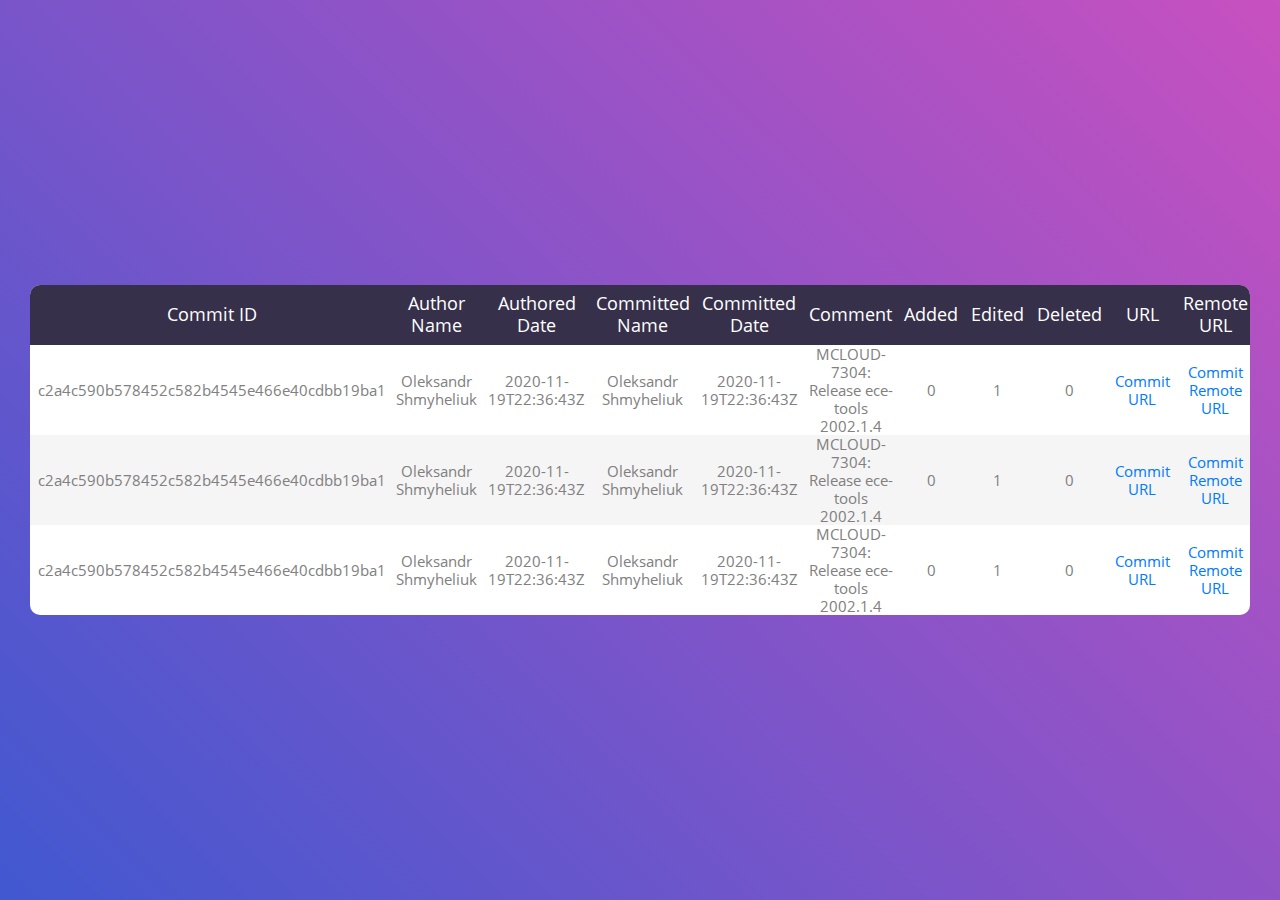
==== index-local.html @ 2858d8a3 "- Fixing paths. - Adding local and POSTMAN versions." ====
<!DOCTYPE html>
<html lang="en">

<head>
	<title>Table V01</title>
	<meta charset="UTF-8">
	<meta name="viewport" content="width=device-width, initial-scale=1">
	<!--===============================================================================================-->
	<link rel="icon" type="image/png" href="images/icons/favicon.ico" />
	<!--===============================================================================================-->
	<link rel="stylesheet" type="text/css" href="vendor/bootstrap/css/bootstrap.min.css">
	<!--===============================================================================================-->
	<link rel="stylesheet" type="text/css" href="fonts/font-awesome-4.7.0/css/font-awesome.min.css">
	<!--===============================================================================================-->
	<link rel="stylesheet" type="text/css" href="vendor/animate/animate.css">
	<!--===============================================================================================-->
	<link rel="stylesheet" type="text/css" href="vendor/select2/select2.min.css">
	<!--===============================================================================================-->
	<link rel="stylesheet" type="text/css" href="vendor/perfect-scrollbar/perfect-scrollbar.css">
	<!--===============================================================================================-->
	<link rel="stylesheet" type="text/css" href="css/util.css">
	<link rel="stylesheet" type="text/css" href="css/main.css">
	<!--===============================================================================================-->
</head>

<body>
	<div class="limiter">
		<div class="container-table100">
			<div class="wrap-table100">
				<div class="table100">
					<table>
						<thead>
							<tr class="table100-head">
								<th class="column2">Commit ID</th>
								<th class="column2">Author Name</th>
								<th class="column2">Authored Date</th>
								<th class="column2">Committed Name</th>
								<th class="column2">Committed Date</th>
								<th class="column2">Comment</th>
								<th class="column2">Added</th>
								<th class="column2">Edited</th>
								<th class="column2">Deleted</th>
								<th class="column2">URL</th>
								<th class="column2">Remote URL</th>
							</tr>
						</thead>
						<tbody>
							<tr>
								<td class="column2">c2a4c590b578452c582b4545e466e40cdbb19ba1</td>
								<td class="column2">Oleksandr Shmyheliuk</td>
								<td class="column2">2020-11-19T22:36:43Z</td>
								<td class="column2">Oleksandr Shmyheliuk</td>
								<td class="column2">2020-11-19T22:36:43Z</td>
								<td class="column2">MCLOUD-7304: Release ece-tools 2002.1.4</td>
								<td class="column2">0</td>
								<td class="column2">1</td>
								<td class="column2">0</td>
								<td class="column2">
									<a target="_blank" href="https://dev.azure.com/adobecloudmanager-skylinecloudintegrations/e20619c6-9efc-47ec-82ff-65e4171e7b41/_apis/git/repositories/993dfc9c-66ad-4e24-b85a-0af43a6a941f/commits/c2a4c590b578452c582b4545e466e40cdbb19ba1">
										Commit URL
									</a>
								</td>
								<td class="column2">
									<a target="_blank" href="https://dev.azure.com/adobecloudmanager-skylinecloudintegrations/e20619c6-9efc-47ec-82ff-65e4171e7b41/_apis/git/repositories/993dfc9c-66ad-4e24-b85a-0af43a6a941f/commits/c2a4c590b578452c582b4545e466e40cdbb19ba1">
										Commit Remote URL
									</a>
								</td>
							</tr>
							<tr>
								<td class="column2">c2a4c590b578452c582b4545e466e40cdbb19ba1</td>
								<td class="column2">Oleksandr Shmyheliuk</td>
								<td class="column2">2020-11-19T22:36:43Z</td>
								<td class="column2">Oleksandr Shmyheliuk</td>
								<td class="column2">2020-11-19T22:36:43Z</td>
								<td class="column2">MCLOUD-7304: Release ece-tools 2002.1.4</td>
								<td class="column2">0</td>
								<td class="column2">1</td>
								<td class="column2">0</td>
								<td class="column2">
									<a target="_blank" href="https://dev.azure.com/adobecloudmanager-skylinecloudintegrations/e20619c6-9efc-47ec-82ff-65e4171e7b41/_apis/git/repositories/993dfc9c-66ad-4e24-b85a-0af43a6a941f/commits/c2a4c590b578452c582b4545e466e40cdbb19ba1">
										Commit URL
									</a>
								</td>
								<td class="column2">
									<a target="_blank" href="https://dev.azure.com/adobecloudmanager-skylinecloudintegrations/e20619c6-9efc-47ec-82ff-65e4171e7b41/_apis/git/repositories/993dfc9c-66ad-4e24-b85a-0af43a6a941f/commits/c2a4c590b578452c582b4545e466e40cdbb19ba1">
										Commit Remote URL
									</a>
								</td>
							</tr>
							<tr>
								<td class="column2">c2a4c590b578452c582b4545e466e40cdbb19ba1</td>
								<td class="column2">Oleksandr Shmyheliuk</td>
								<td class="column2">2020-11-19T22:36:43Z</td>
								<td class="column2">Oleksandr Shmyheliuk</td>
								<td class="column2">2020-11-19T22:36:43Z</td>
								<td class="column2">MCLOUD-7304: Release ece-tools 2002.1.4</td>
								<td class="column2">0</td>
								<td class="column2">1</td>
								<td class="column2">0</td>
								<td class="column2">
									<a target="_blank" href="https://dev.azure.com/adobecloudmanager-skylinecloudintegrations/e20619c6-9efc-47ec-82ff-65e4171e7b41/_apis/git/repositories/993dfc9c-66ad-4e24-b85a-0af43a6a941f/commits/c2a4c590b578452c582b4545e466e40cdbb19ba1">
										Commit URL
									</a>
								</td>
								<td class="column2">
									<a target="_blank" href="https://dev.azure.com/adobecloudmanager-skylinecloudintegrations/e20619c6-9efc-47ec-82ff-65e4171e7b41/_apis/git/repositories/993dfc9c-66ad-4e24-b85a-0af43a6a941f/commits/c2a4c590b578452c582b4545e466e40cdbb19ba1">
										Commit Remote URL
									</a>
								</td>
							</tr>
						</tbody>
					</table>
				</div>
			</div>
		</div>
	</div>
	<!--===============================================================================================-->
	<script src="vendor/jquery/jquery-3.2.1.min.js"></script>
	<!--===============================================================================================-->
	<script src="vendor/bootstrap/js/popper.js"></script>
	<script src="vendor/bootstrap/js/bootstrap.min.js"></script>
	<!--===============================================================================================-->
	<script src="vendor/select2/select2.min.js"></script>
	<!--===============================================================================================-->
	<script src="js/main.js"></script>
</body>
</html>
---- vendor/perfect-scrollbar/perfect-scrollbar.css ----
/*
 * Container style
 */
.ps {
  overflow: hidden !important;
  overflow-anchor: none;
  -ms-overflow-style: none;
  touch-action: auto;
  -ms-touch-action: auto;
}

/*
 * Scrollbar rail styles
 */
.ps__rail-x {
  display: none;
  opacity: 0;
  transition: background-color .2s linear, opacity .2s linear;
  -webkit-transition: background-color .2s linear, opacity .2s linear;
  height: 15px;
  /* there must be 'bottom' or 'top' for ps__rail-x */
  bottom: 0px;
  /* please don't change 'position' */
  position: absolute;
}

.ps__rail-y {
  display: none;
  opacity: 0;
  transition: background-color .2s linear, opacity .2s linear;
  -webkit-transition: background-color .2s linear, opacity .2s linear;
  width: 15px;
  /* there must be 'right' or 'left' for ps__rail-y */
  right: 0;
  /* please don't change 'position' */
  position: absolute;
}

.ps--active-x > .ps__rail-x,
.ps--active-y > .ps__rail-y {
  display: block;
  background-color: transparent;
}

.ps:hover > .ps__rail-x,
.ps:hover > .ps__rail-y,
.ps--focus > .ps__rail-x,
.ps--focus > .ps__rail-y,
.ps--scrolling-x > .ps__rail-x,
.ps--scrolling-y > .ps__rail-y {
  opacity: 0.6;
}

.ps__rail-x:hover,
.ps__rail-y:hover,
.ps__rail-x:focus,
.ps__rail-y:focus {
  background-color: #eee;
  opacity: 0.9;
}

/*
 * Scrollbar thumb styles
 */
.ps__thumb-x {
  background-color: #aaa;
  border-radius: 6px;
  transition: background-color .2s linear, height .2s ease-in-out;
  -webkit-transition: background-color .2s linear, height .2s ease-in-out;
  height: 6px;
  /* there must be 'bottom' for ps__thumb-x */
  bottom: 2px;
  /* please don't change 'position' */
  position: absolute;
}

.ps__thumb-y {
  background-color: #aaa;
  border-radius: 6px;
  transition: background-color .2s linear, width .2s ease-in-out;
  -webkit-transition: background-color .2s linear, width .2s ease-in-out;
  width: 6px;
  /* there must be 'right' for ps__thumb-y */
  right: 2px;
  /* please don't change 'position' */
  position: absolute;
}

.ps__rail-x:hover > .ps__thumb-x,
.ps__rail-x:focus > .ps__thumb-x {
  background-color: #999;
  height: 11px;
}

.ps__rail-y:hover > .ps__thumb-y,
.ps__rail-y:focus > .ps__thumb-y {
  background-color: #999;
  width: 11px;
}

/* MS supports */
@supports (-ms-overflow-style: none) {
  .ps {
    overflow: auto !important;
  }
}

@media screen and (-ms-high-contrast: active), (-ms-high-contrast: none) {
  .ps {
    overflow: auto !important;
  }
}
---- css/util.css ----
/*[ FONT SIZE ]
///////////////////////////////////////////////////////////
*/
.fs-1 {font-size: 1px;}
.fs-2 {font-size: 2px;}
.fs-3 {font-size: 3px;}
.fs-4 {font-size: 4px;}
.fs-5 {font-size: 5px;}
.fs-6 {font-size: 6px;}
.fs-7 {font-size: 7px;}
.fs-8 {font-size: 8px;}
.fs-9 {font-size: 9px;}
.fs-10 {font-size: 10px;}
.fs-11 {font-size: 11px;}
.fs-12 {font-size: 12px;}
.fs-13 {font-size: 13px;}
.fs-14 {font-size: 14px;}
.fs-15 {font-size: 15px;}
.fs-16 {font-size: 16px;}
.fs-17 {font-size: 17px;}
.fs-18 {font-size: 18px;}
.fs-19 {font-size: 19px;}
.fs-20 {font-size: 20px;}
.fs-21 {font-size: 21px;}
.fs-22 {font-size: 22px;}
.fs-23 {font-size: 23px;}
.fs-24 {font-size: 24px;}
.fs-25 {font-size: 25px;}
.fs-26 {font-size: 26px;}
.fs-27 {font-size: 27px;}
.fs-28 {font-size: 28px;}
.fs-29 {font-size: 29px;}
.fs-30 {font-size: 30px;}
.fs-31 {font-size: 31px;}
.fs-32 {font-size: 32px;}
.fs-33 {font-size: 33px;}
.fs-34 {font-size: 34px;}
.fs-35 {font-size: 35px;}
.fs-36 {font-size: 36px;}
.fs-37 {font-size: 37px;}
.fs-38 {font-size: 38px;}
.fs-39 {font-size: 39px;}
.fs-40 {font-size: 40px;}
.fs-41 {font-size: 41px;}
.fs-42 {font-size: 42px;}
.fs-43 {font-size: 43px;}
.fs-44 {font-size: 44px;}
.fs-45 {font-size: 45px;}
.fs-46 {font-size: 46px;}
.fs-47 {font-size: 47px;}
.fs-48 {font-size: 48px;}
.fs-49 {font-size: 49px;}
.fs-50 {font-size: 50px;}
.fs-51 {font-size: 51px;}
.fs-52 {font-size: 52px;}
.fs-53 {font-size: 53px;}
.fs-54 {font-size: 54px;}
.fs-55 {font-size: 55px;}
.fs-56 {font-size: 56px;}
.fs-57 {font-size: 57px;}
.fs-58 {font-size: 58px;}
.fs-59 {font-size: 59px;}
.fs-60 {font-size: 60px;}
.fs-61 {font-size: 61px;}
.fs-62 {font-size: 62px;}
.fs-63 {font-size: 63px;}
.fs-64 {font-size: 64px;}
.fs-65 {font-size: 65px;}
.fs-66 {font-size: 66px;}
.fs-67 {font-size: 67px;}
.fs-68 {font-size: 68px;}
.fs-69 {font-size: 69px;}
.fs-70 {font-size: 70px;}
.fs-71 {font-size: 71px;}
.fs-72 {font-size: 72px;}
.fs-73 {font-size: 73px;}
.fs-74 {font-size: 74px;}
.fs-75 {font-size: 75px;}
.fs-76 {font-size: 76px;}
.fs-77 {font-size: 77px;}
.fs-78 {font-size: 78px;}
.fs-79 {font-size: 79px;}
.fs-80 {font-size: 80px;}
.fs-81 {font-size: 81px;}
.fs-82 {font-size: 82px;}
.fs-83 {font-size: 83px;}
.fs-84 {font-size: 84px;}
.fs-85 {font-size: 85px;}
.fs-86 {font-size: 86px;}
.fs-87 {font-size: 87px;}
.fs-88 {font-size: 88px;}
.fs-89 {font-size: 89px;}
.fs-90 {font-size: 90px;}
.fs-91 {font-size: 91px;}
.fs-92 {font-size: 92px;}
.fs-93 {font-size: 93px;}
.fs-94 {font-size: 94px;}
.fs-95 {font-size: 95px;}
.fs-96 {font-size: 96px;}
.fs-97 {font-size: 97px;}
.fs-98 {font-size: 98px;}
.fs-99 {font-size: 99px;}
.fs-100 {font-size: 100px;}
.fs-101 {font-size: 101px;}
.fs-102 {font-size: 102px;}
.fs-103 {font-size: 103px;}
.fs-104 {font-size: 104px;}
.fs-105 {font-size: 105px;}
.fs-106 {font-size: 106px;}
.fs-107 {font-size: 107px;}
.fs-108 {font-size: 108px;}
.fs-109 {font-size: 109px;}
.fs-110 {font-size: 110px;}
.fs-111 {font-size: 111px;}
.fs-112 {font-size: 112px;}
.fs-113 {font-size: 113px;}
.fs-114 {font-size: 114px;}
.fs-115 {font-size: 115px;}
.fs-116 {font-size: 116px;}
.fs-117 {font-size: 117px;}
.fs-118 {font-size: 118px;}
.fs-119 {font-size: 119px;}
.fs-120 {font-size: 120px;}
.fs-121 {font-size: 121px;}
.fs-122 {font-size: 122px;}
.fs-123 {font-size: 123px;}
.fs-124 {font-size: 124px;}
.fs-125 {font-size: 125px;}
.fs-126 {font-size: 126px;}
.fs-127 {font-size: 127px;}
.fs-128 {font-size: 128px;}
.fs-129 {font-size: 129px;}
.fs-130 {font-size: 130px;}
.fs-131 {font-size: 131px;}
.fs-132 {font-size: 132px;}
.fs-133 {font-size: 133px;}
.fs-134 {font-size: 134px;}
.fs-135 {font-size: 135px;}
.fs-136 {font-size: 136px;}
.fs-137 {font-size: 137px;}
.fs-138 {font-size: 138px;}
.fs-139 {font-size: 139px;}
.fs-140 {font-size: 140px;}
.fs-141 {font-size: 141px;}
.fs-142 {font-size: 142px;}
.fs-143 {font-size: 143px;}
.fs-144 {font-size: 144px;}
.fs-145 {font-size: 145px;}
.fs-146 {font-size: 146px;}
.fs-147 {font-size: 147px;}
.fs-148 {font-size: 148px;}
.fs-149 {font-size: 149px;}
.fs-150 {font-size: 150px;}
.fs-151 {font-size: 151px;}
.fs-152 {font-size: 152px;}
.fs-153 {font-size: 153px;}
.fs-154 {font-size: 154px;}
.fs-155 {font-size: 155px;}
.fs-156 {font-size: 156px;}
.fs-157 {font-size: 157px;}
.fs-158 {font-size: 158px;}
.fs-159 {font-size: 159px;}
.fs-160 {font-size: 160px;}
.fs-161 {font-size: 161px;}
.fs-162 {font-size: 162px;}
.fs-163 {font-size: 163px;}
.fs-164 {font-size: 164px;}
.fs-165 {font-size: 165px;}
.fs-166 {font-size: 166px;}
.fs-167 {font-size: 167px;}
.fs-168 {font-size: 168px;}
.fs-169 {font-size: 169px;}
.fs-170 {font-size: 170px;}
.fs-171 {font-size: 171px;}
.fs-172 {font-size: 172px;}
.fs-173 {font-size: 173px;}
.fs-174 {font-size: 174px;}
.fs-175 {font-size: 175px;}
.fs-176 {font-size: 176px;}
.fs-177 {font-size: 177px;}
.fs-178 {font-size: 178px;}
.fs-179 {font-size: 179px;}
.fs-180 {font-size: 180px;}
.fs-181 {font-size: 181px;}
.fs-182 {font-size: 182px;}
.fs-183 {font-size: 183px;}
.fs-184 {font-size: 184px;}
.fs-185 {font-size: 185px;}
.fs-186 {font-size: 186px;}
.fs-187 {font-size: 187px;}
.fs-188 {font-size: 188px;}
.fs-189 {font-size: 189px;}
.fs-190 {font-size: 190px;}
.fs-191 {font-size: 191px;}
.fs-192 {font-size: 192px;}
.fs-193 {font-size: 193px;}
.fs-194 {font-size: 194px;}
.fs-195 {font-size: 195px;}
.fs-196 {font-size: 196px;}
.fs-197 {font-size: 197px;}
.fs-198 {font-size: 198px;}
.fs-199 {font-size: 199px;}
.fs-200 {font-size: 200px;}

/*[ PADDING ]
///////////////////////////////////////////////////////////
*/
.p-t-0 {padding-top: 0px;}
.p-t-1 {padding-top: 1px;}
.p-t-2 {padding-top: 2px;}
.p-t-3 {padding-top: 3px;}
.p-t-4 {padding-top: 4px;}
.p-t-5 {padding-top: 5px;}
.p-t-6 {padding-top: 6px;}
.p-t-7 {padding-top: 7px;}
.p-t-8 {padding-top: 8px;}
.p-t-9 {padding-top: 9px;}
.p-t-10 {padding-top: 10px;}
.p-t-11 {padding-top: 11px;}
.p-t-12 {padding-top: 12px;}
.p-t-13 {padding-top: 13px;}
.p-t-14 {padding-top: 14px;}
.p-t-15 {padding-top: 15px;}
.p-t-16 {padding-top: 16px;}
.p-t-17 {padding-top: 17px;}
.p-t-18 {padding-top: 18px;}
.p-t-19 {padding-top: 19px;}
.p-t-20 {padding-top: 20px;}
.p-t-21 {padding-top: 21px;}
.p-t-22 {padding-top: 22px;}
.p-t-23 {padding-top: 23px;}
.p-t-24 {padding-top: 24px;}
.p-t-25 {padding-top: 25px;}
.p-t-26 {padding-top: 26px;}
.p-t-27 {padding-top: 27px;}
.p-t-28 {padding-top: 28px;}
.p-t-29 {padding-top: 29px;}
.p-t-30 {padding-top: 30px;}
.p-t-31 {padding-top: 31px;}
.p-t-32 {padding-top: 32px;}
.p-t-33 {padding-top: 33px;}
.p-t-34 {padding-top: 34px;}
.p-t-35 {padding-top: 35px;}
.p-t-36 {padding-top: 36px;}
.p-t-37 {padding-top: 37px;}
.p-t-38 {padding-top: 38px;}
.p-t-39 {padding-top: 39px;}
.p-t-40 {padding-top: 40px;}
.p-t-41 {padding-top: 41px;}
.p-t-42 {padding-top: 42px;}
.p-t-43 {padding-top: 43px;}
.p-t-44 {padding-top: 44px;}
.p-t-45 {padding-top: 45px;}
.p-t-46 {padding-top: 46px;}
.p-t-47 {padding-top: 47px;}
.p-t-48 {padding-top: 48px;}
.p-t-49 {padding-top: 49px;}
.p-t-50 {padding-top: 50px;}
.p-t-51 {padding-top: 51px;}
.p-t-52 {padding-top: 52px;}
.p-t-53 {padding-top: 53px;}
.p-t-54 {padding-top: 54px;}
.p-t-55 {padding-top: 55px;}
.p-t-56 {padding-top: 56px;}
.p-t-57 {padding-top: 57px;}
.p-t-58 {padding-top: 58px;}
.p-t-59 {padding-top: 59px;}
.p-t-60 {padding-top: 60px;}
.p-t-61 {padding-top: 61px;}
.p-t-62 {padding-top: 62px;}
.p-t-63 {padding-top: 63px;}
.p-t-64 {padding-top: 64px;}
.p-t-65 {padding-top: 65px;}
.p-t-66 {padding-top: 66px;}
.p-t-67 {padding-top: 67px;}
.p-t-68 {padding-top: 68px;}
.p-t-69 {padding-top: 69px;}
.p-t-70 {padding-top: 70px;}
.p-t-71 {padding-top: 71px;}
.p-t-72 {padding-top: 72px;}
.p-t-73 {padding-top: 73px;}
.p-t-74 {padding-top: 74px;}
.p-t-75 {padding-top: 75px;}
.p-t-76 {padding-top: 76px;}
.p-t-77 {padding-top: 77px;}
.p-t-78 {padding-top: 78px;}
.p-t-79 {padding-top: 79px;}
.p-t-80 {padding-top: 80px;}
.p-t-81 {padding-top: 81px;}
.p-t-82 {padding-top: 82px;}
.p-t-83 {padding-top: 83px;}
.p-t-84 {padding-top: 84px;}
.p-t-85 {padding-top: 85px;}
.p-t-86 {padding-top: 86px;}
.p-t-87 {padding-top: 87px;}
.p-t-88 {padding-top: 88px;}
.p-t-89 {padding-top: 89px;}
.p-t-90 {padding-top: 90px;}
.p-t-91 {padding-top: 91px;}
.p-t-92 {padding-top: 92px;}
.p-t-93 {padding-top: 93px;}
.p-t-94 {padding-top: 94px;}
.p-t-95 {padding-top: 95px;}
.p-t-96 {padding-top: 96px;}
.p-t-97 {padding-top: 97px;}
.p-t-98 {padding-top: 98px;}
.p-t-99 {padding-top: 99px;}
.p-t-100 {padding-top: 100px;}
.p-t-101 {padding-top: 101px;}
.p-t-102 {padding-top: 102px;}
.p-t-103 {padding-top: 103px;}
.p-t-104 {padding-top: 104px;}
.p-t-105 {padding-top: 105px;}
.p-t-106 {padding-top: 106px;}
.p-t-107 {padding-top: 107px;}
.p-t-108 {padding-top: 108px;}
.p-t-109 {padding-top: 109px;}
.p-t-110 {padding-top: 110px;}
.p-t-111 {padding-top: 111px;}
.p-t-112 {padding-top: 112px;}
.p-t-113 {padding-top: 113px;}
.p-t-114 {padding-top: 114px;}
.p-t-115 {padding-top: 115px;}
.p-t-116 {padding-top: 116px;}
.p-t-117 {padding-top: 117px;}
.p-t-118 {padding-top: 118px;}
.p-t-119 {padding-top: 119px;}
.p-t-120 {padding-top: 120px;}
.p-t-121 {padding-top: 121px;}
.p-t-122 {padding-top: 122px;}
.p-t-123 {padding-top: 123px;}
.p-t-124 {padding-top: 124px;}
.p-t-125 {padding-top: 125px;}
.p-t-126 {padding-top: 126px;}
.p-t-127 {padding-top: 127px;}
.p-t-128 {padding-top: 128px;}
.p-t-129 {padding-top: 129px;}
.p-t-130 {padding-top: 130px;}
.p-t-131 {padding-top: 131px;}
.p-t-132 {padding-top: 132px;}
.p-t-133 {padding-top: 133px;}
.p-t-134 {padding-top: 134px;}
.p-t-135 {padding-top: 135px;}
.p-t-136 {padding-top: 136px;}
.p-t-137 {padding-top: 137px;}
.p-t-138 {padding-top: 138px;}
.p-t-139 {padding-top: 139px;}
.p-t-140 {padding-top: 140px;}
.p-t-141 {padding-top: 141px;}
.p-t-142 {padding-top: 142px;}
.p-t-143 {padding-top: 143px;}
.p-t-144 {padding-top: 144px;}
.p-t-145 {padding-top: 145px;}
.p-t-146 {padding-top: 146px;}
.p-t-147 {padding-top: 147px;}
.p-t-148 {padding-top: 148px;}
.p-t-149 {padding-top: 149px;}
.p-t-150 {padding-top: 150px;}
.p-t-151 {padding-top: 151px;}
.p-t-152 {padding-top: 152px;}
.p-t-153 {padding-top: 153px;}
.p-t-154 {padding-top: 154px;}
.p-t-155 {padding-top: 155px;}
.p-t-156 {padding-top: 156px;}
.p-t-157 {padding-top: 157px;}
.p-t-158 {padding-top: 158px;}
.p-t-159 {padding-top: 159px;}
.p-t-160 {padding-top: 160px;}
.p-t-161 {padding-top: 161px;}
.p-t-162 {padding-top: 162px;}
.p-t-163 {padding-top: 163px;}
.p-t-164 {padding-top: 164px;}
.p-t-165 {padding-top: 165px;}
.p-t-166 {padding-top: 166px;}
.p-t-167 {padding-top: 167px;}
.p-t-168 {padding-top: 168px;}
.p-t-169 {padding-top: 169px;}
.p-t-170 {padding-top: 170px;}
.p-t-171 {padding-top: 171px;}
.p-t-172 {padding-top: 172px;}
.p-t-173 {padding-top: 173px;}
.p-t-174 {padding-top: 174px;}
.p-t-175 {padding-top: 175px;}
.p-t-176 {padding-top: 176px;}
.p-t-177 {padding-top: 177px;}
.p-t-178 {padding-top: 178px;}
.p-t-179 {padding-top: 179px;}
.p-t-180 {padding-top: 180px;}
.p-t-181 {padding-top: 181px;}
.p-t-182 {padding-top: 182px;}
.p-t-183 {padding-top: 183px;}
.p-t-184 {padding-top: 184px;}
.p-t-185 {padding-top: 185px;}
.p-t-186 {padding-top: 186px;}
.p-t-187 {padding-top: 187px;}
.p-t-188 {padding-top: 188px;}
.p-t-189 {padding-top: 189px;}
.p-t-190 {padding-top: 190px;}
.p-t-191 {padding-top: 191px;}
.p-t-192 {padding-top: 192px;}
.p-t-193 {padding-top: 193px;}
.p-t-194 {padding-top: 194px;}
.p-t-195 {padding-top: 195px;}
.p-t-196 {padding-top: 196px;}
.p-t-197 {padding-top: 197px;}
.p-t-198 {padding-top: 198px;}
.p-t-199 {padding-top: 199px;}
.p-t-200 {padding-top: 200px;}
.p-t-201 {padding-top: 201px;}
.p-t-202 {padding-top: 202px;}
.p-t-203 {padding-top: 203px;}
.p-t-204 {padding-top: 204px;}
.p-t-205 {padding-top: 205px;}
.p-t-206 {padding-top: 206px;}
.p-t-207 {padding-top: 207px;}
.p-t-208 {padding-top: 208px;}
.p-t-209 {padding-top: 209px;}
.p-t-210 {padding-top: 210px;}
.p-t-211 {padding-top: 211px;}
.p-t-212 {padding-top: 212px;}
.p-t-213 {padding-top: 213px;}
.p-t-214 {padding-top: 214px;}
.p-t-215 {padding-top: 215px;}
.p-t-216 {padding-top: 216px;}
.p-t-217 {padding-top: 217px;}
.p-t-218 {padding-top: 218px;}
.p-t-219 {padding-top: 219px;}
.p-t-220 {padding-top: 220px;}
.p-t-221 {padding-top: 221px;}
.p-t-222 {padding-top: 222px;}
.p-t-223 {padding-top: 223px;}
.p-t-224 {padding-top: 224px;}
.p-t-225 {padding-top: 225px;}
.p-t-226 {padding-top: 226px;}
.p-t-227 {padding-top: 227px;}
.p-t-228 {padding-top: 228px;}
.p-t-229 {padding-top: 229px;}
.p-t-230 {padding-top: 230px;}
.p-t-231 {padding-top: 231px;}
.p-t-232 {padding-top: 232px;}
.p-t-233 {padding-top: 233px;}
.p-t-234 {padding-top: 234px;}
.p-t-235 {padding-top: 235px;}
.p-t-236 {padding-top: 236px;}
.p-t-237 {padding-top: 237px;}
.p-t-238 {padding-top: 238px;}
.p-t-239 {padding-top: 239px;}
.p-t-240 {padding-top: 240px;}
.p-t-241 {padding-top: 241px;}
.p-t-242 {padding-top: 242px;}
.p-t-243 {padding-top: 243px;}
.p-t-244 {padding-top: 244px;}
.p-t-245 {padding-top: 245px;}
.p-t-246 {padding-top: 246px;}
.p-t-247 {padding-top: 247px;}
.p-t-248 {padding-top: 248px;}
.p-t-249 {padding-top: 249px;}
.p-t-250 {padding-top: 250px;}
.p-b-0 {padding-bottom: 0px;}
.p-b-1 {padding-bottom: 1px;}
.p-b-2 {padding-bottom: 2px;}
.p-b-3 {padding-bottom: 3px;}
.p-b-4 {padding-bottom: 4px;}
.p-b-5 {padding-bottom: 5px;}
.p-b-6 {padding-bottom: 6px;}
.p-b-7 {padding-bottom: 7px;}
.p-b-8 {padding-bottom: 8px;}
.p-b-9 {padding-bottom: 9px;}
.p-b-10 {padding-bottom: 10px;}
.p-b-11 {padding-bottom: 11px;}
.p-b-12 {padding-bottom: 12px;}
.p-b-13 {padding-bottom: 13px;}
.p-b-14 {padding-bottom: 14px;}
.p-b-15 {padding-bottom: 15px;}
.p-b-16 {padding-bottom: 16px;}
.p-b-17 {padding-bottom: 17px;}
.p-b-18 {padding-bottom: 18px;}
.p-b-19 {padding-bottom: 19px;}
.p-b-20 {padding-bottom: 20px;}
.p-b-21 {padding-bottom: 21px;}
.p-b-22 {padding-bottom: 22px;}
.p-b-23 {padding-bottom: 23px;}
.p-b-24 {padding-bottom: 24px;}
.p-b-25 {padding-bottom: 25px;}
.p-b-26 {padding-bottom: 26px;}
.p-b-27 {padding-bottom: 27px;}
.p-b-28 {padding-bottom: 28px;}
.p-b-29 {padding-bottom: 29px;}
.p-b-30 {padding-bottom: 30px;}
.p-b-31 {padding-bottom: 31px;}
.p-b-32 {padding-bottom: 32px;}
.p-b-33 {padding-bottom: 33px;}
.p-b-34 {padding-bottom: 34px;}
.p-b-35 {padding-bottom: 35px;}
.p-b-36 {padding-bottom: 36px;}
.p-b-37 {padding-bottom: 37px;}
.p-b-38 {padding-bottom: 38px;}
.p-b-39 {padding-bottom: 39px;}
.p-b-40 {padding-bottom: 40px;}
.p-b-41 {padding-bottom: 41px;}
.p-b-42 {padding-bottom: 42px;}
.p-b-43 {padding-bottom: 43px;}
.p-b-44 {padding-bottom: 44px;}
.p-b-45 {padding-bottom: 45px;}
.p-b-46 {padding-bottom: 46px;}
.p-b-47 {padding-bottom: 47px;}
.p-b-48 {padding-bottom: 48px;}
.p-b-49 {padding-bottom: 49px;}
.p-b-50 {padding-bottom: 50px;}
.p-b-51 {padding-bottom: 51px;}
.p-b-52 {padding-bottom: 52px;}
.p-b-53 {padding-bottom: 53px;}
.p-b-54 {padding-bottom: 54px;}
.p-b-55 {padding-bottom: 55px;}
.p-b-56 {padding-bottom: 56px;}
.p-b-57 {padding-bottom: 57px;}
.p-b-58 {padding-bottom: 58px;}
.p-b-59 {padding-bottom: 59px;}
.p-b-60 {padding-bottom: 60px;}
.p-b-61 {padding-bottom: 61px;}
.p-b-62 {padding-bottom: 62px;}
.p-b-63 {padding-bottom: 63px;}
.p-b-64 {padding-bottom: 64px;}
.p-b-65 {padding-bottom: 65px;}
.p-b-66 {padding-bottom: 66px;}
.p-b-67 {padding-bottom: 67px;}
.p-b-68 {padding-bottom: 68px;}
.p-b-69 {padding-bottom: 69px;}
.p-b-70 {padding-bottom: 70px;}
.p-b-71 {padding-bottom: 71px;}
.p-b-72 {padding-bottom: 72px;}
.p-b-73 {padding-bottom: 73px;}
.p-b-74 {padding-bottom: 74px;}
.p-b-75 {padding-bottom: 75px;}
.p-b-76 {padding-bottom: 76px;}
.p-b-77 {padding-bottom: 77px;}
.p-b-78 {padding-bottom: 78px;}
.p-b-79 {padding-bottom: 79px;}
.p-b-80 {padding-bottom: 80px;}
.p-b-81 {padding-bottom: 81px;}
.p-b-82 {padding-bottom: 82px;}
.p-b-83 {padding-bottom: 83px;}
.p-b-84 {padding-bottom: 84px;}
.p-b-85 {padding-bottom: 85px;}
.p-b-86 {padding-bottom: 86px;}
.p-b-87 {padding-bottom: 87px;}
.p-b-88 {padding-bottom: 88px;}
.p-b-89 {padding-bottom: 89px;}
.p-b-90 {padding-bottom: 90px;}
.p-b-91 {padding-bottom: 91px;}
.p-b-92 {padding-bottom: 92px;}
.p-b-93 {padding-bottom: 93px;}
.p-b-94 {padding-bottom: 94px;}
.p-b-95 {padding-bottom: 95px;}
.p-b-96 {padding-bottom: 96px;}
.p-b-97 {padding-bottom: 97px;}
.p-b-98 {padding-bottom: 98px;}
.p-b-99 {padding-bottom: 99px;}
.p-b-100 {padding-bottom: 100px;}
.p-b-101 {padding-bottom: 101px;}
.p-b-102 {padding-bottom: 102px;}
.p-b-103 {padding-bottom: 103px;}
.p-b-104 {padding-bottom: 104px;}
.p-b-105 {padding-bottom: 105px;}
.p-b-106 {padding-bottom: 106px;}
.p-b-107 {padding-bottom: 107px;}
.p-b-108 {padding-bottom: 108px;}
.p-b-109 {padding-bottom: 109px;}
.p-b-110 {padding-bottom: 110px;}
.p-b-111 {padding-bottom: 111px;}
.p-b-112 {padding-bottom: 112px;}
.p-b-113 {padding-bottom: 113px;}
.p-b-114 {padding-bottom: 114px;}
.p-b-115 {padding-bottom: 115px;}
.p-b-116 {padding-bottom: 116px;}
.p-b-117 {padding-bottom: 117px;}
.p-b-118 {padding-bottom: 118px;}
.p-b-119 {padding-bottom: 119px;}
.p-b-120 {padding-bottom: 120px;}
.p-b-121 {padding-bottom: 121px;}
.p-b-122 {padding-bottom: 122px;}
.p-b-123 {padding-bottom: 123px;}
.p-b-124 {padding-bottom: 124px;}
.p-b-125 {padding-bottom: 125px;}
.p-b-126 {padding-bottom: 126px;}
.p-b-127 {padding-bottom: 127px;}
.p-b-128 {padding-bottom: 128px;}
.p-b-129 {padding-bottom: 129px;}
.p-b-130 {padding-bottom: 130px;}
.p-b-131 {padding-bottom: 131px;}
.p-b-132 {padding-bottom: 132px;}
.p-b-133 {padding-bottom: 133px;}
.p-b-134 {padding-bottom: 134px;}
.p-b-135 {padding-bottom: 135px;}
.p-b-136 {padding-bottom: 136px;}
.p-b-137 {padding-bottom: 137px;}
.p-b-138 {padding-bottom: 138px;}
.p-b-139 {padding-bottom: 139px;}
.p-b-140 {padding-bottom: 140px;}
.p-b-141 {padding-bottom: 141px;}
.p-b-142 {padding-bottom: 142px;}
.p-b-143 {padding-bottom: 143px;}
.p-b-144 {padding-bottom: 144px;}
.p-b-145 {padding-bottom: 145px;}
.p-b-146 {padding-bottom: 146px;}
.p-b-147 {padding-bottom: 147px;}
.p-b-148 {padding-bottom: 148px;}
.p-b-149 {padding-bottom: 149px;}
.p-b-150 {padding-bottom: 150px;}
.p-b-151 {padding-bottom: 151px;}
.p-b-152 {padding-bottom: 152px;}
.p-b-153 {padding-bottom: 153px;}
.p-b-154 {padding-bottom: 154px;}
.p-b-155 {padding-bottom: 155px;}
.p-b-156 {padding-bottom: 156px;}
.p-b-157 {padding-bottom: 157px;}
.p-b-158 {padding-bottom: 158px;}
.p-b-159 {padding-bottom: 159px;}
.p-b-160 {padding-bottom: 160px;}
.p-b-161 {padding-bottom: 161px;}
.p-b-162 {padding-bottom: 162px;}
.p-b-163 {padding-bottom: 163px;}
.p-b-164 {padding-bottom: 164px;}
.p-b-165 {padding-bottom: 165px;}
.p-b-166 {padding-bottom: 166px;}
.p-b-167 {padding-bottom: 167px;}
.p-b-168 {padding-bottom: 168px;}
.p-b-169 {padding-bottom: 169px;}
.p-b-170 {padding-bottom: 170px;}
.p-b-171 {padding-bottom: 171px;}
.p-b-172 {padding-bottom: 172px;}
.p-b-173 {padding-bottom: 173px;}
.p-b-174 {padding-bottom: 174px;}
.p-b-175 {padding-bottom: 175px;}
.p-b-176 {padding-bottom: 176px;}
.p-b-177 {padding-bottom: 177px;}
.p-b-178 {padding-bottom: 178px;}
.p-b-179 {padding-bottom: 179px;}
.p-b-180 {padding-bottom: 180px;}
.p-b-181 {padding-bottom: 181px;}
.p-b-182 {padding-bottom: 182px;}
.p-b-183 {padding-bottom: 183px;}
.p-b-184 {padding-bottom: 184px;}
.p-b-185 {padding-bottom: 185px;}
.p-b-186 {padding-bottom: 186px;}
.p-b-187 {padding-bottom: 187px;}
.p-b-188 {padding-bottom: 188px;}
.p-b-189 {padding-bottom: 189px;}
.p-b-190 {padding-bottom: 190px;}
.p-b-191 {padding-bottom: 191px;}
.p-b-192 {padding-bottom: 192px;}
.p-b-193 {padding-bottom: 193px;}
.p-b-194 {padding-bottom: 194px;}
.p-b-195 {padding-bottom: 195px;}
.p-b-196 {padding-bottom: 196px;}
.p-b-197 {padding-bottom: 197px;}
.p-b-198 {padding-bottom: 198px;}
.p-b-199 {padding-bottom: 199px;}
.p-b-200 {padding-bottom: 200px;}
.p-b-201 {padding-bottom: 201px;}
.p-b-202 {padding-bottom: 202px;}
.p-b-203 {padding-bottom: 203px;}
.p-b-204 {padding-bottom: 204px;}
.p-b-205 {padding-bottom: 205px;}
.p-b-206 {padding-bottom: 206px;}
.p-b-207 {padding-bottom: 207px;}
.p-b-208 {padding-bottom: 208px;}
.p-b-209 {padding-bottom: 209px;}
.p-b-210 {padding-bottom: 210px;}
.p-b-211 {padding-bottom: 211px;}
.p-b-212 {padding-bottom: 212px;}
.p-b-213 {padding-bottom: 213px;}
.p-b-214 {padding-bottom: 214px;}
.p-b-215 {padding-bottom: 215px;}
.p-b-216 {padding-bottom: 216px;}
.p-b-217 {padding-bottom: 217px;}
.p-b-218 {padding-bottom: 218px;}
.p-b-219 {padding-bottom: 219px;}
.p-b-220 {padding-bottom: 220px;}
.p-b-221 {padding-bottom: 221px;}
.p-b-222 {padding-bottom: 222px;}
.p-b-223 {padding-bottom: 223px;}
.p-b-224 {padding-bottom: 224px;}
.p-b-225 {padding-bottom: 225px;}
.p-b-226 {padding-bottom: 226px;}
.p-b-227 {padding-bottom: 227px;}
.p-b-228 {padding-bottom: 228px;}
.p-b-229 {padding-bottom: 229px;}
.p-b-230 {padding-bottom: 230px;}
.p-b-231 {padding-bottom: 231px;}
.p-b-232 {padding-bottom: 232px;}
.p-b-233 {padding-bottom: 233px;}
.p-b-234 {padding-bottom: 234px;}
.p-b-235 {padding-bottom: 235px;}
.p-b-236 {padding-bottom: 236px;}
.p-b-237 {padding-bottom: 237px;}
.p-b-238 {padding-bottom: 238px;}
.p-b-239 {padding-bottom: 239px;}
.p-b-240 {padding-bottom: 240px;}
.p-b-241 {padding-bottom: 241px;}
.p-b-242 {padding-bottom: 242px;}
.p-b-243 {padding-bottom: 243px;}
.p-b-244 {padding-bottom: 244px;}
.p-b-245 {padding-bottom: 245px;}
.p-b-246 {padding-bottom: 246px;}
.p-b-247 {padding-bottom: 247px;}
.p-b-248 {padding-bottom: 248px;}
.p-b-249 {padding-bottom: 249px;}
.p-b-250 {padding-bottom: 250px;}
.p-l-0 {padding-left: 0px;}
.p-l-1 {padding-left: 1px;}
.p-l-2 {padding-left: 2px;}
.p-l-3 {padding-left: 3px;}
.p-l-4 {padding-left: 4px;}
.p-l-5 {padding-left: 5px;}
.p-l-6 {padding-left: 6px;}
.p-l-7 {padding-left: 7px;}
.p-l-8 {padding-left: 8px;}
.p-l-9 {padding-left: 9px;}
.p-l-10 {padding-left: 10px;}
.p-l-11 {padding-left: 11px;}
.p-l-12 {padding-left: 12px;}
.p-l-13 {padding-left: 13px;}
.p-l-14 {padding-left: 14px;}
.p-l-15 {padding-left: 15px;}
.p-l-16 {padding-left: 16px;}
.p-l-17 {padding-left: 17px;}
.p-l-18 {padding-left: 18px;}
.p-l-19 {padding-left: 19px;}
.p-l-20 {padding-left: 20px;}
.p-l-21 {padding-left: 21px;}
.p-l-22 {padding-left: 22px;}
.p-l-23 {padding-left: 23px;}
.p-l-24 {padding-left: 24px;}
.p-l-25 {padding-left: 25px;}
.p-l-26 {padding-left: 26px;}
.p-l-27 {padding-left: 27px;}
.p-l-28 {padding-left: 28px;}
.p-l-29 {padding-left: 29px;}
.p-l-30 {padding-left: 30px;}
.p-l-31 {padding-left: 31px;}
.p-l-32 {padding-left: 32px;}
.p-l-33 {padding-left: 33px;}
.p-l-34 {padding-left: 34px;}
.p-l-35 {padding-left: 35px;}
.p-l-36 {padding-left: 36px;}
.p-l-37 {padding-left: 37px;}
.p-l-38 {padding-left: 38px;}
.p-l-39 {padding-left: 39px;}
.p-l-40 {padding-left: 40px;}
.p-l-41 {padding-left: 41px;}
.p-l-42 {padding-left: 42px;}
.p-l-43 {padding-left: 43px;}
.p-l-44 {padding-left: 44px;}
.p-l-45 {padding-left: 45px;}
.p-l-46 {padding-left: 46px;}
.p-l-47 {padding-left: 47px;}
.p-l-48 {padding-left: 48px;}
.p-l-49 {padding-left: 49px;}
.p-l-50 {padding-left: 50px;}
.p-l-51 {padding-left: 51px;}
.p-l-52 {padding-left: 52px;}
.p-l-53 {padding-left: 53px;}
.p-l-54 {padding-left: 54px;}
.p-l-55 {padding-left: 55px;}
.p-l-56 {padding-left: 56px;}
.p-l-57 {padding-left: 57px;}
.p-l-58 {padding-left: 58px;}
.p-l-59 {padding-left: 59px;}
.p-l-60 {padding-left: 60px;}
.p-l-61 {padding-left: 61px;}
.p-l-62 {padding-left: 62px;}
.p-l-63 {padding-left: 63px;}
.p-l-64 {padding-left: 64px;}
.p-l-65 {padding-left: 65px;}
.p-l-66 {padding-left: 66px;}
.p-l-67 {padding-left: 67px;}
.p-l-68 {padding-left: 68px;}
.p-l-69 {padding-left: 69px;}
.p-l-70 {padding-left: 70px;}
.p-l-71 {padding-left: 71px;}
.p-l-72 {padding-left: 72px;}
.p-l-73 {padding-left: 73px;}
.p-l-74 {padding-left: 74px;}
.p-l-75 {padding-left: 75px;}
.p-l-76 {padding-left: 76px;}
.p-l-77 {padding-left: 77px;}
.p-l-78 {padding-left: 78px;}
.p-l-79 {padding-left: 79px;}
.p-l-80 {padding-left: 80px;}
.p-l-81 {padding-left: 81px;}
.p-l-82 {padding-left: 82px;}
.p-l-83 {padding-left: 83px;}
.p-l-84 {padding-left: 84px;}
.p-l-85 {padding-left: 85px;}
.p-l-86 {padding-left: 86px;}
.p-l-87 {padding-left: 87px;}
.p-l-88 {padding-left: 88px;}
.p-l-89 {padding-left: 89px;}
.p-l-90 {padding-left: 90px;}
.p-l-91 {padding-left: 91px;}
.p-l-92 {padding-left: 92px;}
.p-l-93 {padding-left: 93px;}
.p-l-94 {padding-left: 94px;}
.p-l-95 {padding-left: 95px;}
.p-l-96 {padding-left: 96px;}
.p-l-97 {padding-left: 97px;}
.p-l-98 {padding-left: 98px;}
.p-l-99 {padding-left: 99px;}
.p-l-100 {padding-left: 100px;}
.p-l-101 {padding-left: 101px;}
.p-l-102 {padding-left: 102px;}
.p-l-103 {padding-left: 103px;}
.p-l-104 {padding-left: 104px;}
.p-l-105 {padding-left: 105px;}
.p-l-106 {padding-left: 106px;}
.p-l-107 {padding-left: 107px;}
.p-l-108 {padding-left: 108px;}
.p-l-109 {padding-left: 109px;}
.p-l-110 {padding-left: 110px;}
.p-l-111 {padding-left: 111px;}
.p-l-112 {padding-left: 112px;}
.p-l-113 {padding-left: 113px;}
.p-l-114 {padding-left: 114px;}
.p-l-115 {padding-left: 115px;}
.p-l-116 {padding-left: 116px;}
.p-l-117 {padding-left: 117px;}
.p-l-118 {padding-left: 118px;}
.p-l-119 {padding-left: 119px;}
.p-l-120 {padding-left: 120px;}
.p-l-121 {padding-left: 121px;}
.p-l-122 {padding-left: 122px;}
.p-l-123 {padding-left: 123px;}
.p-l-124 {padding-left: 124px;}
.p-l-125 {padding-left: 125px;}
.p-l-126 {padding-left: 126px;}
.p-l-127 {padding-left: 127px;}
.p-l-128 {padding-left: 128px;}
.p-l-129 {padding-left: 129px;}
.p-l-130 {padding-left: 130px;}
.p-l-131 {padding-left: 131px;}
.p-l-132 {padding-left: 132px;}
.p-l-133 {padding-left: 133px;}
.p-l-134 {padding-left: 134px;}
.p-l-135 {padding-left: 135px;}
.p-l-136 {padding-left: 136px;}
.p-l-137 {padding-left: 137px;}
.p-l-138 {padding-left: 138px;}
.p-l-139 {padding-left: 139px;}
.p-l-140 {padding-left: 140px;}
.p-l-141 {padding-left: 141px;}
.p-l-142 {padding-left: 142px;}
.p-l-143 {padding-left: 143px;}
.p-l-144 {padding-left: 144px;}
.p-l-145 {padding-left: 145px;}
.p-l-146 {padding-left: 146px;}
.p-l-147 {padding-left: 147px;}
.p-l-148 {padding-left: 148px;}
.p-l-149 {padding-left: 149px;}
.p-l-150 {padding-left: 150px;}
.p-l-151 {padding-left: 151px;}
.p-l-152 {padding-left: 152px;}
.p-l-153 {padding-left: 153px;}
.p-l-154 {padding-left: 154px;}
.p-l-155 {padding-left: 155px;}
.p-l-156 {padding-left: 156px;}
.p-l-157 {padding-left: 157px;}
.p-l-158 {padding-left: 158px;}
.p-l-159 {padding-left: 159px;}
.p-l-160 {padding-left: 160px;}
.p-l-161 {padding-left: 161px;}
.p-l-162 {padding-left: 162px;}
.p-l-163 {padding-left: 163px;}
.p-l-164 {padding-left: 164px;}
.p-l-165 {padding-left: 165px;}
.p-l-166 {padding-left: 166px;}
.p-l-167 {padding-left: 167px;}
.p-l-168 {padding-left: 168px;}
.p-l-169 {padding-left: 169px;}
.p-l-170 {padding-left: 170px;}
.p-l-171 {padding-left: 171px;}
.p-l-172 {padding-left: 172px;}
.p-l-173 {padding-left: 173px;}
.p-l-174 {padding-left: 174px;}
.p-l-175 {padding-left: 175px;}
.p-l-176 {padding-left: 176px;}
.p-l-177 {padding-left: 177px;}
.p-l-178 {padding-left: 178px;}
.p-l-179 {padding-left: 179px;}
.p-l-180 {padding-left: 180px;}
.p-l-181 {padding-left: 181px;}
.p-l-182 {padding-left: 182px;}
.p-l-183 {padding-left: 183px;}
.p-l-184 {padding-left: 184px;}
.p-l-185 {padding-left: 185px;}
.p-l-186 {padding-left: 186px;}
.p-l-187 {padding-left: 187px;}
.p-l-188 {padding-left: 188px;}
.p-l-189 {padding-left: 189px;}
.p-l-190 {padding-left: 190px;}
.p-l-191 {padding-left: 191px;}
.p-l-192 {padding-left: 192px;}
.p-l-193 {padding-left: 193px;}
.p-l-194 {padding-left: 194px;}
.p-l-195 {padding-left: 195px;}
.p-l-196 {padding-left: 196px;}
.p-l-197 {padding-left: 197px;}
.p-l-198 {padding-left: 198px;}
.p-l-199 {padding-left: 199px;}
.p-l-200 {padding-left: 200px;}
.p-l-201 {padding-left: 201px;}
.p-l-202 {padding-left: 202px;}
.p-l-203 {padding-left: 203px;}
.p-l-204 {padding-left: 204px;}
.p-l-205 {padding-left: 205px;}
.p-l-206 {padding-left: 206px;}
.p-l-207 {padding-left: 207px;}
.p-l-208 {padding-left: 208px;}
.p-l-209 {padding-left: 209px;}
.p-l-210 {padding-left: 210px;}
.p-l-211 {padding-left: 211px;}
.p-l-212 {padding-left: 212px;}
.p-l-213 {padding-left: 213px;}
.p-l-214 {padding-left: 214px;}
.p-l-215 {padding-left: 215px;}
.p-l-216 {padding-left: 216px;}
.p-l-217 {padding-left: 217px;}
.p-l-218 {padding-left: 218px;}
.p-l-219 {padding-left: 219px;}
.p-l-220 {padding-left: 220px;}
.p-l-221 {padding-left: 221px;}
.p-l-222 {padding-left: 222px;}
.p-l-223 {padding-left: 223px;}
.p-l-224 {padding-left: 224px;}
.p-l-225 {padding-left: 225px;}
.p-l-226 {padding-left: 226px;}
.p-l-227 {padding-left: 227px;}
.p-l-228 {padding-left: 228px;}
.p-l-229 {padding-left: 229px;}
.p-l-230 {padding-left: 230px;}
.p-l-231 {padding-left: 231px;}
.p-l-232 {padding-left: 232px;}
.p-l-233 {padding-left: 233px;}
.p-l-234 {padding-left: 234px;}
.p-l-235 {padding-left: 235px;}
.p-l-236 {padding-left: 236px;}
.p-l-237 {padding-left: 237px;}
.p-l-238 {padding-left: 238px;}
.p-l-239 {padding-left: 239px;}
.p-l-240 {padding-left: 240px;}
.p-l-241 {padding-left: 241px;}
.p-l-242 {padding-left: 242px;}
.p-l-243 {padding-left: 243px;}
.p-l-244 {padding-left: 244px;}
.p-l-245 {padding-left: 245px;}
.p-l-246 {padding-left: 246px;}
.p-l-247 {padding-left: 247px;}
.p-l-248 {padding-left: 248px;}
.p-l-249 {padding-left: 249px;}
.p-l-250 {padding-left: 250px;}
.p-r-0 {padding-right: 0px;}
.p-r-1 {padding-right: 1px;}
.p-r-2 {padding-right: 2px;}
.p-r-3 {padding-right: 3px;}
.p-r-4 {padding-right: 4px;}
.p-r-5 {padding-right: 5px;}
.p-r-6 {padding-right: 6px;}
.p-r-7 {padding-right: 7px;}
.p-r-8 {padding-right: 8px;}
.p-r-9 {padding-right: 9px;}
.p-r-10 {padding-right: 10px;}
.p-r-11 {padding-right: 11px;}
.p-r-12 {padding-right: 12px;}
.p-r-13 {padding-right: 13px;}
.p-r-14 {padding-right: 14px;}
.p-r-15 {padding-right: 15px;}
.p-r-16 {padding-right: 16px;}
.p-r-17 {padding-right: 17px;}
.p-r-18 {padding-right: 18px;}
.p-r-19 {padding-right: 19px;}
.p-r-20 {padding-right: 20px;}
.p-r-21 {padding-right: 21px;}
.p-r-22 {padding-right: 22px;}
.p-r-23 {padding-right: 23px;}
.p-r-24 {padding-right: 24px;}
.p-r-25 {padding-right: 25px;}
.p-r-26 {padding-right: 26px;}
.p-r-27 {padding-right: 27px;}
.p-r-28 {padding-right: 28px;}
.p-r-29 {padding-right: 29px;}
.p-r-30 {padding-right: 30px;}
.p-r-31 {padding-right: 31px;}
.p-r-32 {padding-right: 32px;}
.p-r-33 {padding-right: 33px;}
.p-r-34 {padding-right: 34px;}
.p-r-35 {padding-right: 35px;}
.p-r-36 {padding-right: 36px;}
.p-r-37 {padding-right: 37px;}
.p-r-38 {padding-right: 38px;}
.p-r-39 {padding-right: 39px;}
.p-r-40 {padding-right: 40px;}
.p-r-41 {padding-right: 41px;}
.p-r-42 {padding-right: 42px;}
.p-r-43 {padding-right: 43px;}
.p-r-44 {padding-right: 44px;}
.p-r-45 {padding-right: 45px;}
.p-r-46 {padding-right: 46px;}
.p-r-47 {padding-right: 47px;}
.p-r-48 {padding-right: 48px;}
.p-r-49 {padding-right: 49px;}
.p-r-50 {padding-right: 50px;}
.p-r-51 {padding-right: 51px;}
.p-r-52 {padding-right: 52px;}
.p-r-53 {padding-right: 53px;}
.p-r-54 {padding-right: 54px;}
.p-r-55 {padding-right: 55px;}
.p-r-56 {padding-right: 56px;}
.p-r-57 {padding-right: 57px;}
.p-r-58 {padding-right: 58px;}
.p-r-59 {padding-right: 59px;}
.p-r-60 {padding-right: 60px;}
.p-r-61 {padding-right: 61px;}
.p-r-62 {padding-right: 62px;}
.p-r-63 {padding-right: 63px;}
.p-r-64 {padding-right: 64px;}
.p-r-65 {padding-right: 65px;}
.p-r-66 {padding-right: 66px;}
.p-r-67 {padding-right: 67px;}
.p-r-68 {padding-right: 68px;}
.p-r-69 {padding-right: 69px;}
.p-r-70 {padding-right: 70px;}
.p-r-71 {padding-right: 71px;}
.p-r-72 {padding-right: 72px;}
.p-r-73 {padding-right: 73px;}
.p-r-74 {padding-right: 74px;}
.p-r-75 {padding-right: 75px;}
.p-r-76 {padding-right: 76px;}
.p-r-77 {padding-right: 77px;}
.p-r-78 {padding-right: 78px;}
.p-r-79 {padding-right: 79px;}
.p-r-80 {padding-right: 80px;}
.p-r-81 {padding-right: 81px;}
.p-r-82 {padding-right: 82px;}
.p-r-83 {padding-right: 83px;}
.p-r-84 {padding-right: 84px;}
.p-r-85 {padding-right: 85px;}
.p-r-86 {padding-right: 86px;}
.p-r-87 {padding-right: 87px;}
.p-r-88 {padding-right: 88px;}
.p-r-89 {padding-right: 89px;}
.p-r-90 {padding-right: 90px;}
.p-r-91 {padding-right: 91px;}
.p-r-92 {padding-right: 92px;}
.p-r-93 {padding-right: 93px;}
.p-r-94 {padding-right: 94px;}
.p-r-95 {padding-right: 95px;}
.p-r-96 {padding-right: 96px;}
.p-r-97 {padding-right: 97px;}
.p-r-98 {padding-right: 98px;}
.p-r-99 {padding-right: 99px;}
.p-r-100 {padding-right: 100px;}
.p-r-101 {padding-right: 101px;}
.p-r-102 {padding-right: 102px;}
.p-r-103 {padding-right: 103px;}
.p-r-104 {padding-right: 104px;}
.p-r-105 {padding-right: 105px;}
.p-r-106 {padding-right: 106px;}
.p-r-107 {padding-right: 107px;}
.p-r-108 {padding-right: 108px;}
.p-r-109 {padding-right: 109px;}
.p-r-110 {padding-right: 110px;}
.p-r-111 {padding-right: 111px;}
.p-r-112 {padding-right: 112px;}
.p-r-113 {padding-right: 113px;}
.p-r-114 {padding-right: 114px;}
.p-r-115 {padding-right: 115px;}
.p-r-116 {padding-right: 116px;}
.p-r-117 {padding-right: 117px;}
.p-r-118 {padding-right: 118px;}
.p-r-119 {padding-right: 119px;}
.p-r-120 {padding-right: 120px;}
.p-r-121 {padding-right: 121px;}
.p-r-122 {padding-right: 122px;}
.p-r-123 {padding-right: 123px;}
.p-r-124 {padding-right: 124px;}
.p-r-125 {padding-right: 125px;}
.p-r-126 {padding-right: 126px;}
.p-r-127 {padding-right: 127px;}
.p-r-128 {padding-right: 128px;}
.p-r-129 {padding-right: 129px;}
.p-r-130 {padding-right: 130px;}
.p-r-131 {padding-right: 131px;}
.p-r-132 {padding-right: 132px;}
.p-r-133 {padding-right: 133px;}
.p-r-134 {padding-right: 134px;}
.p-r-135 {padding-right: 135px;}
.p-r-136 {padding-right: 136px;}
.p-r-137 {padding-right: 137px;}
.p-r-138 {padding-right: 138px;}
.p-r-139 {padding-right: 139px;}
.p-r-140 {padding-right: 140px;}
.p-r-141 {padding-right: 141px;}
.p-r-142 {padding-right: 142px;}
.p-r-143 {padding-right: 143px;}
.p-r-144 {padding-right: 144px;}
.p-r-145 {padding-right: 145px;}
.p-r-146 {padding-right: 146px;}
.p-r-147 {padding-right: 147px;}
.p-r-148 {padding-right: 148px;}
.p-r-149 {padding-right: 149px;}
.p-r-150 {padding-right: 150px;}
.p-r-151 {padding-right: 151px;}
.p-r-152 {padding-right: 152px;}
.p-r-153 {padding-right: 153px;}
.p-r-154 {padding-right: 154px;}
.p-r-155 {padding-right: 155px;}
.p-r-156 {padding-right: 156px;}
.p-r-157 {padding-right: 157px;}
.p-r-158 {padding-right: 158px;}
.p-r-159 {padding-right: 159px;}
.p-r-160 {padding-right: 160px;}
.p-r-161 {padding-right: 161px;}
.p-r-162 {padding-right: 162px;}
.p-r-163 {padding-right: 163px;}
.p-r-164 {padding-right: 164px;}
.p-r-165 {padding-right: 165px;}
.p-r-166 {padding-right: 166px;}
.p-r-167 {padding-right: 167px;}
.p-r-168 {padding-right: 168px;}
.p-r-169 {padding-right: 169px;}
.p-r-170 {padding-right: 170px;}
.p-r-171 {padding-right: 171px;}
.p-r-172 {padding-right: 172px;}
.p-r-173 {padding-right: 173px;}
.p-r-174 {padding-right: 174px;}
.p-r-175 {padding-right: 175px;}
.p-r-176 {padding-right: 176px;}
.p-r-177 {padding-right: 177px;}
.p-r-178 {padding-right: 178px;}
.p-r-179 {padding-right: 179px;}
.p-r-180 {padding-right: 180px;}
.p-r-181 {padding-right: 181px;}
.p-r-182 {padding-right: 182px;}
.p-r-183 {padding-right: 183px;}
.p-r-184 {padding-right: 184px;}
.p-r-185 {padding-right: 185px;}
.p-r-186 {padding-right: 186px;}
.p-r-187 {padding-right: 187px;}
.p-r-188 {padding-right: 188px;}
.p-r-189 {padding-right: 189px;}
.p-r-190 {padding-right: 190px;}
.p-r-191 {padding-right: 191px;}
.p-r-192 {padding-right: 192px;}
.p-r-193 {padding-right: 193px;}
.p-r-194 {padding-right: 194px;}
.p-r-195 {padding-right: 195px;}
.p-r-196 {padding-right: 196px;}
.p-r-197 {padding-right: 197px;}
.p-r-198 {padding-right: 198px;}
.p-r-199 {padding-right: 199px;}
.p-r-200 {padding-right: 200px;}
.p-r-201 {padding-right: 201px;}
.p-r-202 {padding-right: 202px;}
.p-r-203 {padding-right: 203px;}
.p-r-204 {padding-right: 204px;}
.p-r-205 {padding-right: 205px;}
.p-r-206 {padding-right: 206px;}
.p-r-207 {padding-right: 207px;}
.p-r-208 {padding-right: 208px;}
.p-r-209 {padding-right: 209px;}
.p-r-210 {padding-right: 210px;}
.p-r-211 {padding-right: 211px;}
.p-r-212 {padding-right: 212px;}
.p-r-213 {padding-right: 213px;}
.p-r-214 {padding-right: 214px;}
.p-r-215 {padding-right: 215px;}
.p-r-216 {padding-right: 216px;}
.p-r-217 {padding-right: 217px;}
.p-r-218 {padding-right: 218px;}
.p-r-219 {padding-right: 219px;}
.p-r-220 {padding-right: 220px;}
.p-r-221 {padding-right: 221px;}
.p-r-222 {padding-right: 222px;}
.p-r-223 {padding-right: 223px;}
.p-r-224 {padding-right: 224px;}
.p-r-225 {padding-right: 225px;}
.p-r-226 {padding-right: 226px;}
.p-r-227 {padding-right: 227px;}
.p-r-228 {padding-right: 228px;}
.p-r-229 {padding-right: 229px;}
.p-r-230 {padding-right: 230px;}
.p-r-231 {padding-right: 231px;}
.p-r-232 {padding-right: 232px;}
.p-r-233 {padding-right: 233px;}
.p-r-234 {padding-right: 234px;}
.p-r-235 {padding-right: 235px;}
.p-r-236 {padding-right: 236px;}
.p-r-237 {padding-right: 237px;}
.p-r-238 {padding-right: 238px;}
.p-r-239 {padding-right: 239px;}
.p-r-240 {padding-right: 240px;}
.p-r-241 {padding-right: 241px;}
.p-r-242 {padding-right: 242px;}
.p-r-243 {padding-right: 243px;}
.p-r-244 {padding-right: 244px;}
.p-r-245 {padding-right: 245px;}
.p-r-246 {padding-right: 246px;}
.p-r-247 {padding-right: 247px;}
.p-r-248 {padding-right: 248px;}
.p-r-249 {padding-right: 249px;}
.p-r-250 {padding-right: 250px;}

/*[ MARGIN ]
///////////////////////////////////////////////////////////
*/
.m-t-0 {margin-top: 0px;}
.m-t-1 {margin-top: 1px;}
.m-t-2 {margin-top: 2px;}
.m-t-3 {margin-top: 3px;}
.m-t-4 {margin-top: 4px;}
.m-t-5 {margin-top: 5px;}
.m-t-6 {margin-top: 6px;}
.m-t-7 {margin-top: 7px;}
.m-t-8 {margin-top: 8px;}
.m-t-9 {margin-top: 9px;}
.m-t-10 {margin-top: 10px;}
.m-t-11 {margin-top: 11px;}
.m-t-12 {margin-top: 12px;}
.m-t-13 {margin-top: 13px;}
.m-t-14 {margin-top: 14px;}
.m-t-15 {margin-top: 15px;}
.m-t-16 {margin-top: 16px;}
.m-t-17 {margin-top: 17px;}
.m-t-18 {margin-top: 18px;}
.m-t-19 {margin-top: 19px;}
.m-t-20 {margin-top: 20px;}
.m-t-21 {margin-top: 21px;}
.m-t-22 {margin-top: 22px;}
.m-t-23 {margin-top: 23px;}
.m-t-24 {margin-top: 24px;}
.m-t-25 {margin-top: 25px;}
.m-t-26 {margin-top: 26px;}
.m-t-27 {margin-top: 27px;}
.m-t-28 {margin-top: 28px;}
.m-t-29 {margin-top: 29px;}
.m-t-30 {margin-top: 30px;}
.m-t-31 {margin-top: 31px;}
.m-t-32 {margin-top: 32px;}
.m-t-33 {margin-top: 33px;}
.m-t-34 {margin-top: 34px;}
.m-t-35 {margin-top: 35px;}
.m-t-36 {margin-top: 36px;}
.m-t-37 {margin-top: 37px;}
.m-t-38 {margin-top: 38px;}
.m-t-39 {margin-top: 39px;}
.m-t-40 {margin-top: 40px;}
.m-t-41 {margin-top: 41px;}
.m-t-42 {margin-top: 42px;}
.m-t-43 {margin-top: 43px;}
.m-t-44 {margin-top: 44px;}
.m-t-45 {margin-top: 45px;}
.m-t-46 {margin-top: 46px;}
.m-t-47 {margin-top: 47px;}
.m-t-48 {margin-top: 48px;}
.m-t-49 {margin-top: 49px;}
.m-t-50 {margin-top: 50px;}
.m-t-51 {margin-top: 51px;}
.m-t-52 {margin-top: 52px;}
.m-t-53 {margin-top: 53px;}
.m-t-54 {margin-top: 54px;}
.m-t-55 {margin-top: 55px;}
.m-t-56 {margin-top: 56px;}
.m-t-57 {margin-top: 57px;}
.m-t-58 {margin-top: 58px;}
.m-t-59 {margin-top: 59px;}
.m-t-60 {margin-top: 60px;}
.m-t-61 {margin-top: 61px;}
.m-t-62 {margin-top: 62px;}
.m-t-63 {margin-top: 63px;}
.m-t-64 {margin-top: 64px;}
.m-t-65 {margin-top: 65px;}
.m-t-66 {margin-top: 66px;}
.m-t-67 {margin-top: 67px;}
.m-t-68 {margin-top: 68px;}
.m-t-69 {margin-top: 69px;}
.m-t-70 {margin-top: 70px;}
.m-t-71 {margin-top: 71px;}
.m-t-72 {margin-top: 72px;}
.m-t-73 {margin-top: 73px;}
.m-t-74 {margin-top: 74px;}
.m-t-75 {margin-top: 75px;}
.m-t-76 {margin-top: 76px;}
.m-t-77 {margin-top: 77px;}
.m-t-78 {margin-top: 78px;}
.m-t-79 {margin-top: 79px;}
.m-t-80 {margin-top: 80px;}
.m-t-81 {margin-top: 81px;}
.m-t-82 {margin-top: 82px;}
.m-t-83 {margin-top: 83px;}
.m-t-84 {margin-top: 84px;}
.m-t-85 {margin-top: 85px;}
.m-t-86 {margin-top: 86px;}
.m-t-87 {margin-top: 87px;}
.m-t-88 {margin-top: 88px;}
.m-t-89 {margin-top: 89px;}
.m-t-90 {margin-top: 90px;}
.m-t-91 {margin-top: 91px;}
.m-t-92 {margin-top: 92px;}
.m-t-93 {margin-top: 93px;}
.m-t-94 {margin-top: 94px;}
.m-t-95 {margin-top: 95px;}
.m-t-96 {margin-top: 96px;}
.m-t-97 {margin-top: 97px;}
.m-t-98 {margin-top: 98px;}
.m-t-99 {margin-top: 99px;}
.m-t-100 {margin-top: 100px;}
.m-t-101 {margin-top: 101px;}
.m-t-102 {margin-top: 102px;}
.m-t-103 {margin-top: 103px;}
.m-t-104 {margin-top: 104px;}
.m-t-105 {margin-top: 105px;}
.m-t-106 {margin-top: 106px;}
.m-t-107 {margin-top: 107px;}
.m-t-108 {margin-top: 108px;}
.m-t-109 {margin-top: 109px;}
.m-t-110 {margin-top: 110px;}
.m-t-111 {margin-top: 111px;}
.m-t-112 {margin-top: 112px;}
.m-t-113 {margin-top: 113px;}
.m-t-114 {margin-top: 114px;}
.m-t-115 {margin-top: 115px;}
.m-t-116 {margin-top: 116px;}
.m-t-117 {margin-top: 117px;}
.m-t-118 {margin-top: 118px;}
.m-t-119 {margin-top: 119px;}
.m-t-120 {margin-top: 120px;}
.m-t-121 {margin-top: 121px;}
.m-t-122 {margin-top: 122px;}
.m-t-123 {margin-top: 123px;}
.m-t-124 {margin-top: 124px;}
.m-t-125 {margin-top: 125px;}
.m-t-126 {margin-top: 126px;}
.m-t-127 {margin-top: 127px;}
.m-t-128 {margin-top: 128px;}
.m-t-129 {margin-top: 129px;}
.m-t-130 {margin-top: 130px;}
.m-t-131 {margin-top: 131px;}
.m-t-132 {margin-top: 132px;}
.m-t-133 {margin-top: 133px;}
.m-t-134 {margin-top: 134px;}
.m-t-135 {margin-top: 135px;}
.m-t-136 {margin-top: 136px;}
.m-t-137 {margin-top: 137px;}
.m-t-138 {margin-top: 138px;}
.m-t-139 {margin-top: 139px;}
.m-t-140 {margin-top: 140px;}
.m-t-141 {margin-top: 141px;}
.m-t-142 {margin-top: 142px;}
.m-t-143 {margin-top: 143px;}
.m-t-144 {margin-top: 144px;}
.m-t-145 {margin-top: 145px;}
.m-t-146 {margin-top: 146px;}
.m-t-147 {margin-top: 147px;}
.m-t-148 {margin-top: 148px;}
.m-t-149 {margin-top: 149px;}
.m-t-150 {margin-top: 150px;}
.m-t-151 {margin-top: 151px;}
.m-t-152 {margin-top: 152px;}
.m-t-153 {margin-top: 153px;}
.m-t-154 {margin-top: 154px;}
.m-t-155 {margin-top: 155px;}
.m-t-156 {margin-top: 156px;}
.m-t-157 {margin-top: 157px;}
.m-t-158 {margin-top: 158px;}
.m-t-159 {margin-top: 159px;}
.m-t-160 {margin-top: 160px;}
.m-t-161 {margin-top: 161px;}
.m-t-162 {margin-top: 162px;}
.m-t-163 {margin-top: 163px;}
.m-t-164 {margin-top: 164px;}
.m-t-165 {margin-top: 165px;}
.m-t-166 {margin-top: 166px;}
.m-t-167 {margin-top: 167px;}
.m-t-168 {margin-top: 168px;}
.m-t-169 {margin-top: 169px;}
.m-t-170 {margin-top: 170px;}
.m-t-171 {margin-top: 171px;}
.m-t-172 {margin-top: 172px;}
.m-t-173 {margin-top: 173px;}
.m-t-174 {margin-top: 174px;}
.m-t-175 {margin-top: 175px;}
.m-t-176 {margin-top: 176px;}
.m-t-177 {margin-top: 177px;}
.m-t-178 {margin-top: 178px;}
.m-t-179 {margin-top: 179px;}
.m-t-180 {margin-top: 180px;}
.m-t-181 {margin-top: 181px;}
.m-t-182 {margin-top: 182px;}
.m-t-183 {margin-top: 183px;}
.m-t-184 {margin-top: 184px;}
.m-t-185 {margin-top: 185px;}
.m-t-186 {margin-top: 186px;}
.m-t-187 {margin-top: 187px;}
.m-t-188 {margin-top: 188px;}
.m-t-189 {margin-top: 189px;}
.m-t-190 {margin-top: 190px;}
.m-t-191 {margin-top: 191px;}
.m-t-192 {margin-top: 192px;}
.m-t-193 {margin-top: 193px;}
.m-t-194 {margin-top: 194px;}
.m-t-195 {margin-top: 195px;}
.m-t-196 {margin-top: 196px;}
.m-t-197 {margin-top: 197px;}
.m-t-198 {margin-top: 198px;}
.m-t-199 {margin-top: 199px;}
.m-t-200 {margin-top: 200px;}
.m-t-201 {margin-top: 201px;}
.m-t-202 {margin-top: 202px;}
.m-t-203 {margin-top: 203px;}
.m-t-204 {margin-top: 204px;}
.m-t-205 {margin-top: 205px;}
.m-t-206 {margin-top: 206px;}
.m-t-207 {margin-top: 207px;}
.m-t-208 {margin-top: 208px;}
.m-t-209 {margin-top: 209px;}
.m-t-210 {margin-top: 210px;}
.m-t-211 {margin-top: 211px;}
.m-t-212 {margin-top: 212px;}
.m-t-213 {margin-top: 213px;}
.m-t-214 {margin-top: 214px;}
.m-t-215 {margin-top: 215px;}
.m-t-216 {margin-top: 216px;}
.m-t-217 {margin-top: 217px;}
.m-t-218 {margin-top: 218px;}
.m-t-219 {margin-top: 219px;}
.m-t-220 {margin-top: 220px;}
.m-t-221 {margin-top: 221px;}
.m-t-222 {margin-top: 222px;}
.m-t-223 {margin-top: 223px;}
.m-t-224 {margin-top: 224px;}
.m-t-225 {margin-top: 225px;}
.m-t-226 {margin-top: 226px;}
.m-t-227 {margin-top: 227px;}
.m-t-228 {margin-top: 228px;}
.m-t-229 {margin-top: 229px;}
.m-t-230 {margin-top: 230px;}
.m-t-231 {margin-top: 231px;}
.m-t-232 {margin-top: 232px;}
.m-t-233 {margin-top: 233px;}
.m-t-234 {margin-top: 234px;}
.m-t-235 {margin-top: 235px;}
.m-t-236 {margin-top: 236px;}
.m-t-237 {margin-top: 237px;}
.m-t-238 {margin-top: 238px;}
.m-t-239 {margin-top: 239px;}
.m-t-240 {margin-top: 240px;}
.m-t-241 {margin-top: 241px;}
.m-t-242 {margin-top: 242px;}
.m-t-243 {margin-top: 243px;}
.m-t-244 {margin-top: 244px;}
.m-t-245 {margin-top: 245px;}
.m-t-246 {margin-top: 246px;}
.m-t-247 {margin-top: 247px;}
.m-t-248 {margin-top: 248px;}
.m-t-249 {margin-top: 249px;}
.m-t-250 {margin-top: 250px;}
.m-b-0 {margin-bottom: 0px;}
.m-b-1 {margin-bottom: 1px;}
.m-b-2 {margin-bottom: 2px;}
.m-b-3 {margin-bottom: 3px;}
.m-b-4 {margin-bottom: 4px;}
.m-b-5 {margin-bottom: 5px;}
.m-b-6 {margin-bottom: 6px;}
.m-b-7 {margin-bottom: 7px;}
.m-b-8 {margin-bottom: 8px;}
.m-b-9 {margin-bottom: 9px;}
.m-b-10 {margin-bottom: 10px;}
.m-b-11 {margin-bottom: 11px;}
.m-b-12 {margin-bottom: 12px;}
.m-b-13 {margin-bottom: 13px;}
.m-b-14 {margin-bottom: 14px;}
.m-b-15 {margin-bottom: 15px;}
.m-b-16 {margin-bottom: 16px;}
.m-b-17 {margin-bottom: 17px;}
.m-b-18 {margin-bottom: 18px;}
.m-b-19 {margin-bottom: 19px;}
.m-b-20 {margin-bottom: 20px;}
.m-b-21 {margin-bottom: 21px;}
.m-b-22 {margin-bottom: 22px;}
.m-b-23 {margin-bottom: 23px;}
.m-b-24 {margin-bottom: 24px;}
.m-b-25 {margin-bottom: 25px;}
.m-b-26 {margin-bottom: 26px;}
.m-b-27 {margin-bottom: 27px;}
.m-b-28 {margin-bottom: 28px;}
.m-b-29 {margin-bottom: 29px;}
.m-b-30 {margin-bottom: 30px;}
.m-b-31 {margin-bottom: 31px;}
.m-b-32 {margin-bottom: 32px;}
.m-b-33 {margin-bottom: 33px;}
.m-b-34 {margin-bottom: 34px;}
.m-b-35 {margin-bottom: 35px;}
.m-b-36 {margin-bottom: 36px;}
.m-b-37 {margin-bottom: 37px;}
.m-b-38 {margin-bottom: 38px;}
.m-b-39 {margin-bottom: 39px;}
.m-b-40 {margin-bottom: 40px;}
.m-b-41 {margin-bottom: 41px;}
.m-b-42 {margin-bottom: 42px;}
.m-b-43 {margin-bottom: 43px;}
.m-b-44 {margin-bottom: 44px;}
.m-b-45 {margin-bottom: 45px;}
.m-b-46 {margin-bottom: 46px;}
.m-b-47 {margin-bottom: 47px;}
.m-b-48 {margin-bottom: 48px;}
.m-b-49 {margin-bottom: 49px;}
.m-b-50 {margin-bottom: 50px;}
.m-b-51 {margin-bottom: 51px;}
.m-b-52 {margin-bottom: 52px;}
.m-b-53 {margin-bottom: 53px;}
.m-b-54 {margin-bottom: 54px;}
.m-b-55 {margin-bottom: 55px;}
.m-b-56 {margin-bottom: 56px;}
.m-b-57 {margin-bottom: 57px;}
.m-b-58 {margin-bottom: 58px;}
.m-b-59 {margin-bottom: 59px;}
.m-b-60 {margin-bottom: 60px;}
.m-b-61 {margin-bottom: 61px;}
.m-b-62 {margin-bottom: 62px;}
.m-b-63 {margin-bottom: 63px;}
.m-b-64 {margin-bottom: 64px;}
.m-b-65 {margin-bottom: 65px;}
.m-b-66 {margin-bottom: 66px;}
.m-b-67 {margin-bottom: 67px;}
.m-b-68 {margin-bottom: 68px;}
.m-b-69 {margin-bottom: 69px;}
.m-b-70 {margin-bottom: 70px;}
.m-b-71 {margin-bottom: 71px;}
.m-b-72 {margin-bottom: 72px;}
.m-b-73 {margin-bottom: 73px;}
.m-b-74 {margin-bottom: 74px;}
.m-b-75 {margin-bottom: 75px;}
.m-b-76 {margin-bottom: 76px;}
.m-b-77 {margin-bottom: 77px;}
.m-b-78 {margin-bottom: 78px;}
.m-b-79 {margin-bottom: 79px;}
.m-b-80 {margin-bottom: 80px;}
.m-b-81 {margin-bottom: 81px;}
.m-b-82 {margin-bottom: 82px;}
.m-b-83 {margin-bottom: 83px;}
.m-b-84 {margin-bottom: 84px;}
.m-b-85 {margin-bottom: 85px;}
.m-b-86 {margin-bottom: 86px;}
.m-b-87 {margin-bottom: 87px;}
.m-b-88 {margin-bottom: 88px;}
.m-b-89 {margin-bottom: 89px;}
.m-b-90 {margin-bottom: 90px;}
.m-b-91 {margin-bottom: 91px;}
.m-b-92 {margin-bottom: 92px;}
.m-b-93 {margin-bottom: 93px;}
.m-b-94 {margin-bottom: 94px;}
.m-b-95 {margin-bottom: 95px;}
.m-b-96 {margin-bottom: 96px;}
.m-b-97 {margin-bottom: 97px;}
.m-b-98 {margin-bottom: 98px;}
.m-b-99 {margin-bottom: 99px;}
.m-b-100 {margin-bottom: 100px;}
.m-b-101 {margin-bottom: 101px;}
.m-b-102 {margin-bottom: 102px;}
.m-b-103 {margin-bottom: 103px;}
.m-b-104 {margin-bottom: 104px;}
.m-b-105 {margin-bottom: 105px;}
.m-b-106 {margin-bottom: 106px;}
.m-b-107 {margin-bottom: 107px;}
.m-b-108 {margin-bottom: 108px;}
.m-b-109 {margin-bottom: 109px;}
.m-b-110 {margin-bottom: 110px;}
.m-b-111 {margin-bottom: 111px;}
.m-b-112 {margin-bottom: 112px;}
.m-b-113 {margin-bottom: 113px;}
.m-b-114 {margin-bottom: 114px;}
.m-b-115 {margin-bottom: 115px;}
.m-b-116 {margin-bottom: 116px;}
.m-b-117 {margin-bottom: 117px;}
.m-b-118 {margin-bottom: 118px;}
.m-b-119 {margin-bottom: 119px;}
.m-b-120 {margin-bottom: 120px;}
.m-b-121 {margin-bottom: 121px;}
.m-b-122 {margin-bottom: 122px;}
.m-b-123 {margin-bottom: 123px;}
.m-b-124 {margin-bottom: 124px;}
.m-b-125 {margin-bottom: 125px;}
.m-b-126 {margin-bottom: 126px;}
.m-b-127 {margin-bottom: 127px;}
.m-b-128 {margin-bottom: 128px;}
.m-b-129 {margin-bottom: 129px;}
.m-b-130 {margin-bottom: 130px;}
.m-b-131 {margin-bottom: 131px;}
.m-b-132 {margin-bottom: 132px;}
.m-b-133 {margin-bottom: 133px;}
.m-b-134 {margin-bottom: 134px;}
.m-b-135 {margin-bottom: 135px;}
.m-b-136 {margin-bottom: 136px;}
.m-b-137 {margin-bottom: 137px;}
.m-b-138 {margin-bottom: 138px;}
.m-b-139 {margin-bottom: 139px;}
.m-b-140 {margin-bottom: 140px;}
.m-b-141 {margin-bottom: 141px;}
.m-b-142 {margin-bottom: 142px;}
.m-b-143 {margin-bottom: 143px;}
.m-b-144 {margin-bottom: 144px;}
.m-b-145 {margin-bottom: 145px;}
.m-b-146 {margin-bottom: 146px;}
.m-b-147 {margin-bottom: 147px;}
.m-b-148 {margin-bottom: 148px;}
.m-b-149 {margin-bottom: 149px;}
.m-b-150 {margin-bottom: 150px;}
.m-b-151 {margin-bottom: 151px;}
.m-b-152 {margin-bottom: 152px;}
.m-b-153 {margin-bottom: 153px;}
.m-b-154 {margin-bottom: 154px;}
.m-b-155 {margin-bottom: 155px;}
.m-b-156 {margin-bottom: 156px;}
.m-b-157 {margin-bottom: 157px;}
.m-b-158 {margin-bottom: 158px;}
.m-b-159 {margin-bottom: 159px;}
.m-b-160 {margin-bottom: 160px;}
.m-b-161 {margin-bottom: 161px;}
.m-b-162 {margin-bottom: 162px;}
.m-b-163 {margin-bottom: 163px;}
.m-b-164 {margin-bottom: 164px;}
.m-b-165 {margin-bottom: 165px;}
.m-b-166 {margin-bottom: 166px;}
.m-b-167 {margin-bottom: 167px;}
.m-b-168 {margin-bottom: 168px;}
.m-b-169 {margin-bottom: 169px;}
.m-b-170 {margin-bottom: 170px;}
.m-b-171 {margin-bottom: 171px;}
.m-b-172 {margin-bottom: 172px;}
.m-b-173 {margin-bottom: 173px;}
.m-b-174 {margin-bottom: 174px;}
.m-b-175 {margin-bottom: 175px;}
.m-b-176 {margin-bottom: 176px;}
.m-b-177 {margin-bottom: 177px;}
.m-b-178 {margin-bottom: 178px;}
.m-b-179 {margin-bottom: 179px;}
.m-b-180 {margin-bottom: 180px;}
.m-b-181 {margin-bottom: 181px;}
.m-b-182 {margin-bottom: 182px;}
.m-b-183 {margin-bottom: 183px;}
.m-b-184 {margin-bottom: 184px;}
.m-b-185 {margin-bottom: 185px;}
.m-b-186 {margin-bottom: 186px;}
.m-b-187 {margin-bottom: 187px;}
.m-b-188 {margin-bottom: 188px;}
.m-b-189 {margin-bottom: 189px;}
.m-b-190 {margin-bottom: 190px;}
.m-b-191 {margin-bottom: 191px;}
.m-b-192 {margin-bottom: 192px;}
.m-b-193 {margin-bottom: 193px;}
.m-b-194 {margin-bottom: 194px;}
.m-b-195 {margin-bottom: 195px;}
.m-b-196 {margin-bottom: 196px;}
.m-b-197 {margin-bottom: 197px;}
.m-b-198 {margin-bottom: 198px;}
.m-b-199 {margin-bottom: 199px;}
.m-b-200 {margin-bottom: 200px;}
.m-b-201 {margin-bottom: 201px;}
.m-b-202 {margin-bottom: 202px;}
.m-b-203 {margin-bottom: 203px;}
.m-b-204 {margin-bottom: 204px;}
.m-b-205 {margin-bottom: 205px;}
.m-b-206 {margin-bottom: 206px;}
.m-b-207 {margin-bottom: 207px;}
.m-b-208 {margin-bottom: 208px;}
.m-b-209 {margin-bottom: 209px;}
.m-b-210 {margin-bottom: 210px;}
.m-b-211 {margin-bottom: 211px;}
.m-b-212 {margin-bottom: 212px;}
.m-b-213 {margin-bottom: 213px;}
.m-b-214 {margin-bottom: 214px;}
.m-b-215 {margin-bottom: 215px;}
.m-b-216 {margin-bottom: 216px;}
.m-b-217 {margin-bottom: 217px;}
.m-b-218 {margin-bottom: 218px;}
.m-b-219 {margin-bottom: 219px;}
.m-b-220 {margin-bottom: 220px;}
.m-b-221 {margin-bottom: 221px;}
.m-b-222 {margin-bottom: 222px;}
.m-b-223 {margin-bottom: 223px;}
.m-b-224 {margin-bottom: 224px;}
.m-b-225 {margin-bottom: 225px;}
.m-b-226 {margin-bottom: 226px;}
.m-b-227 {margin-bottom: 227px;}
.m-b-228 {margin-bottom: 228px;}
.m-b-229 {margin-bottom: 229px;}
.m-b-230 {margin-bottom: 230px;}
.m-b-231 {margin-bottom: 231px;}
.m-b-232 {margin-bottom: 232px;}
.m-b-233 {margin-bottom: 233px;}
.m-b-234 {margin-bottom: 234px;}
.m-b-235 {margin-bottom: 235px;}
.m-b-236 {margin-bottom: 236px;}
.m-b-237 {margin-bottom: 237px;}
.m-b-238 {margin-bottom: 238px;}
.m-b-239 {margin-bottom: 239px;}
.m-b-240 {margin-bottom: 240px;}
.m-b-241 {margin-bottom: 241px;}
.m-b-242 {margin-bottom: 242px;}
.m-b-243 {margin-bottom: 243px;}
.m-b-244 {margin-bottom: 244px;}
.m-b-245 {margin-bottom: 245px;}
.m-b-246 {margin-bottom: 246px;}
.m-b-247 {margin-bottom: 247px;}
.m-b-248 {margin-bottom: 248px;}
.m-b-249 {margin-bottom: 249px;}
.m-b-250 {margin-bottom: 250px;}
.m-l-0 {margin-left: 0px;}
.m-l-1 {margin-left: 1px;}
.m-l-2 {margin-left: 2px;}
.m-l-3 {margin-left: 3px;}
.m-l-4 {margin-left: 4px;}
.m-l-5 {margin-left: 5px;}
.m-l-6 {margin-left: 6px;}
.m-l-7 {margin-left: 7px;}
.m-l-8 {margin-left: 8px;}
.m-l-9 {margin-left: 9px;}
.m-l-10 {margin-left: 10px;}
.m-l-11 {margin-left: 11px;}
.m-l-12 {margin-left: 12px;}
.m-l-13 {margin-left: 13px;}
.m-l-14 {margin-left: 14px;}
.m-l-15 {margin-left: 15px;}
.m-l-16 {margin-left: 16px;}
.m-l-17 {margin-left: 17px;}
.m-l-18 {margin-left: 18px;}
.m-l-19 {margin-left: 19px;}
.m-l-20 {margin-left: 20px;}
.m-l-21 {margin-left: 21px;}
.m-l-22 {margin-left: 22px;}
.m-l-23 {margin-left: 23px;}
.m-l-24 {margin-left: 24px;}
.m-l-25 {margin-left: 25px;}
.m-l-26 {margin-left: 26px;}
.m-l-27 {margin-left: 27px;}
.m-l-28 {margin-left: 28px;}
.m-l-29 {margin-left: 29px;}
.m-l-30 {margin-left: 30px;}
.m-l-31 {margin-left: 31px;}
.m-l-32 {margin-left: 32px;}
.m-l-33 {margin-left: 33px;}
.m-l-34 {margin-left: 34px;}
.m-l-35 {margin-left: 35px;}
.m-l-36 {margin-left: 36px;}
.m-l-37 {margin-left: 37px;}
.m-l-38 {margin-left: 38px;}
.m-l-39 {margin-left: 39px;}
.m-l-40 {margin-left: 40px;}
.m-l-41 {margin-left: 41px;}
.m-l-42 {margin-left: 42px;}
.m-l-43 {margin-left: 43px;}
.m-l-44 {margin-left: 44px;}
.m-l-45 {margin-left: 45px;}
.m-l-46 {margin-left: 46px;}
.m-l-47 {margin-left: 47px;}
.m-l-48 {margin-left: 48px;}
.m-l-49 {margin-left: 49px;}
.m-l-50 {margin-left: 50px;}
.m-l-51 {margin-left: 51px;}
.m-l-52 {margin-left: 52px;}
.m-l-53 {margin-left: 53px;}
.m-l-54 {margin-left: 54px;}
.m-l-55 {margin-left: 55px;}
.m-l-56 {margin-left: 56px;}
.m-l-57 {margin-left: 57px;}
.m-l-58 {margin-left: 58px;}
.m-l-59 {margin-left: 59px;}
.m-l-60 {margin-left: 60px;}
.m-l-61 {margin-left: 61px;}
.m-l-62 {margin-left: 62px;}
.m-l-63 {margin-left: 63px;}
.m-l-64 {margin-left: 64px;}
.m-l-65 {margin-left: 65px;}
.m-l-66 {margin-left: 66px;}
.m-l-67 {margin-left: 67px;}
.m-l-68 {margin-left: 68px;}
.m-l-69 {margin-left: 69px;}
.m-l-70 {margin-left: 70px;}
.m-l-71 {margin-left: 71px;}
.m-l-72 {margin-left: 72px;}
.m-l-73 {margin-left: 73px;}
.m-l-74 {margin-left: 74px;}
.m-l-75 {margin-left: 75px;}
.m-l-76 {margin-left: 76px;}
.m-l-77 {margin-left: 77px;}
.m-l-78 {margin-left: 78px;}
.m-l-79 {margin-left: 79px;}
.m-l-80 {margin-left: 80px;}
.m-l-81 {margin-left: 81px;}
.m-l-82 {margin-left: 82px;}
.m-l-83 {margin-left: 83px;}
.m-l-84 {margin-left: 84px;}
.m-l-85 {margin-left: 85px;}
.m-l-86 {margin-left: 86px;}
.m-l-87 {margin-left: 87px;}
.m-l-88 {margin-left: 88px;}
.m-l-89 {margin-left: 89px;}
.m-l-90 {margin-left: 90px;}
.m-l-91 {margin-left: 91px;}
.m-l-92 {margin-left: 92px;}
.m-l-93 {margin-left: 93px;}
.m-l-94 {margin-left: 94px;}
.m-l-95 {margin-left: 95px;}
.m-l-96 {margin-left: 96px;}
.m-l-97 {margin-left: 97px;}
.m-l-98 {margin-left: 98px;}
.m-l-99 {margin-left: 99px;}
.m-l-100 {margin-left: 100px;}
.m-l-101 {margin-left: 101px;}
.m-l-102 {margin-left: 102px;}
.m-l-103 {margin-left: 103px;}
.m-l-104 {margin-left: 104px;}
.m-l-105 {margin-left: 105px;}
.m-l-106 {margin-left: 106px;}
.m-l-107 {margin-left: 107px;}
.m-l-108 {margin-left: 108px;}
.m-l-109 {margin-left: 109px;}
.m-l-110 {margin-left: 110px;}
.m-l-111 {margin-left: 111px;}
.m-l-112 {margin-left: 112px;}
.m-l-113 {margin-left: 113px;}
.m-l-114 {margin-left: 114px;}
.m-l-115 {margin-left: 115px;}
.m-l-116 {margin-left: 116px;}
.m-l-117 {margin-left: 117px;}
.m-l-118 {margin-left: 118px;}
.m-l-119 {margin-left: 119px;}
.m-l-120 {margin-left: 120px;}
.m-l-121 {margin-left: 121px;}
.m-l-122 {margin-left: 122px;}
.m-l-123 {margin-left: 123px;}
.m-l-124 {margin-left: 124px;}
.m-l-125 {margin-left: 125px;}
.m-l-126 {margin-left: 126px;}
.m-l-127 {margin-left: 127px;}
.m-l-128 {margin-left: 128px;}
.m-l-129 {margin-left: 129px;}
.m-l-130 {margin-left: 130px;}
.m-l-131 {margin-left: 131px;}
.m-l-132 {margin-left: 132px;}
.m-l-133 {margin-left: 133px;}
.m-l-134 {margin-left: 134px;}
.m-l-135 {margin-left: 135px;}
.m-l-136 {margin-left: 136px;}
.m-l-137 {margin-left: 137px;}
.m-l-138 {margin-left: 138px;}
.m-l-139 {margin-left: 139px;}
.m-l-140 {margin-left: 140px;}
.m-l-141 {margin-left: 141px;}
.m-l-142 {margin-left: 142px;}
.m-l-143 {margin-left: 143px;}
.m-l-144 {margin-left: 144px;}
.m-l-145 {margin-left: 145px;}
.m-l-146 {margin-left: 146px;}
.m-l-147 {margin-left: 147px;}
.m-l-148 {margin-left: 148px;}
.m-l-149 {margin-left: 149px;}
.m-l-150 {margin-left: 150px;}
.m-l-151 {margin-left: 151px;}
.m-l-152 {margin-left: 152px;}
.m-l-153 {margin-left: 153px;}
.m-l-154 {margin-left: 154px;}
.m-l-155 {margin-left: 155px;}
.m-l-156 {margin-left: 156px;}
.m-l-157 {margin-left: 157px;}
.m-l-158 {margin-left: 158px;}
.m-l-159 {margin-left: 159px;}
.m-l-160 {margin-left: 160px;}
.m-l-161 {margin-left: 161px;}
.m-l-162 {margin-left: 162px;}
.m-l-163 {margin-left: 163px;}
.m-l-164 {margin-left: 164px;}
.m-l-165 {margin-left: 165px;}
.m-l-166 {margin-left: 166px;}
.m-l-167 {margin-left: 167px;}
.m-l-168 {margin-left: 168px;}
.m-l-169 {margin-left: 169px;}
.m-l-170 {margin-left: 170px;}
.m-l-171 {margin-left: 171px;}
.m-l-172 {margin-left: 172px;}
.m-l-173 {margin-left: 173px;}
.m-l-174 {margin-left: 174px;}
.m-l-175 {margin-left: 175px;}
.m-l-176 {margin-left: 176px;}
.m-l-177 {margin-left: 177px;}
.m-l-178 {margin-left: 178px;}
.m-l-179 {margin-left: 179px;}
.m-l-180 {margin-left: 180px;}
.m-l-181 {margin-left: 181px;}
.m-l-182 {margin-left: 182px;}
.m-l-183 {margin-left: 183px;}
.m-l-184 {margin-left: 184px;}
.m-l-185 {margin-left: 185px;}
.m-l-186 {margin-left: 186px;}
.m-l-187 {margin-left: 187px;}
.m-l-188 {margin-left: 188px;}
.m-l-189 {margin-left: 189px;}
.m-l-190 {margin-left: 190px;}
.m-l-191 {margin-left: 191px;}
.m-l-192 {margin-left: 192px;}
.m-l-193 {margin-left: 193px;}
.m-l-194 {margin-left: 194px;}
.m-l-195 {margin-left: 195px;}
.m-l-196 {margin-left: 196px;}
.m-l-197 {margin-left: 197px;}
.m-l-198 {margin-left: 198px;}
.m-l-199 {margin-left: 199px;}
.m-l-200 {margin-left: 200px;}
.m-l-201 {margin-left: 201px;}
.m-l-202 {margin-left: 202px;}
.m-l-203 {margin-left: 203px;}
.m-l-204 {margin-left: 204px;}
.m-l-205 {margin-left: 205px;}
.m-l-206 {margin-left: 206px;}
.m-l-207 {margin-left: 207px;}
.m-l-208 {margin-left: 208px;}
.m-l-209 {margin-left: 209px;}
.m-l-210 {margin-left: 210px;}
.m-l-211 {margin-left: 211px;}
.m-l-212 {margin-left: 212px;}
.m-l-213 {margin-left: 213px;}
.m-l-214 {margin-left: 214px;}
.m-l-215 {margin-left: 215px;}
.m-l-216 {margin-left: 216px;}
.m-l-217 {margin-left: 217px;}
.m-l-218 {margin-left: 218px;}
.m-l-219 {margin-left: 219px;}
.m-l-220 {margin-left: 220px;}
.m-l-221 {margin-left: 221px;}
.m-l-222 {margin-left: 222px;}
.m-l-223 {margin-left: 223px;}
.m-l-224 {margin-left: 224px;}
.m-l-225 {margin-left: 225px;}
.m-l-226 {margin-left: 226px;}
.m-l-227 {margin-left: 227px;}
.m-l-228 {margin-left: 228px;}
.m-l-229 {margin-left: 229px;}
.m-l-230 {margin-left: 230px;}
.m-l-231 {margin-left: 231px;}
.m-l-232 {margin-left: 232px;}
.m-l-233 {margin-left: 233px;}
.m-l-234 {margin-left: 234px;}
.m-l-235 {margin-left: 235px;}
.m-l-236 {margin-left: 236px;}
.m-l-237 {margin-left: 237px;}
.m-l-238 {margin-left: 238px;}
.m-l-239 {margin-left: 239px;}
.m-l-240 {margin-left: 240px;}
.m-l-241 {margin-left: 241px;}
.m-l-242 {margin-left: 242px;}
.m-l-243 {margin-left: 243px;}
.m-l-244 {margin-left: 244px;}
.m-l-245 {margin-left: 245px;}
.m-l-246 {margin-left: 246px;}
.m-l-247 {margin-left: 247px;}
.m-l-248 {margin-left: 248px;}
.m-l-249 {margin-left: 249px;}
.m-l-250 {margin-left: 250px;}
.m-r-0 {margin-right: 0px;}
.m-r-1 {margin-right: 1px;}
.m-r-2 {margin-right: 2px;}
.m-r-3 {margin-right: 3px;}
.m-r-4 {margin-right: 4px;}
.m-r-5 {margin-right: 5px;}
.m-r-6 {margin-right: 6px;}
.m-r-7 {margin-right: 7px;}
.m-r-8 {margin-right: 8px;}
.m-r-9 {margin-right: 9px;}
.m-r-10 {margin-right: 10px;}
.m-r-11 {margin-right: 11px;}
.m-r-12 {margin-right: 12px;}
.m-r-13 {margin-right: 13px;}
.m-r-14 {margin-right: 14px;}
.m-r-15 {margin-right: 15px;}
.m-r-16 {margin-right: 16px;}
.m-r-17 {margin-right: 17px;}
.m-r-18 {margin-right: 18px;}
.m-r-19 {margin-right: 19px;}
.m-r-20 {margin-right: 20px;}
.m-r-21 {margin-right: 21px;}
.m-r-22 {margin-right: 22px;}
.m-r-23 {margin-right: 23px;}
.m-r-24 {margin-right: 24px;}
.m-r-25 {margin-right: 25px;}
.m-r-26 {margin-right: 26px;}
.m-r-27 {margin-right: 27px;}
.m-r-28 {margin-right: 28px;}
.m-r-29 {margin-right: 29px;}
.m-r-30 {margin-right: 30px;}
.m-r-31 {margin-right: 31px;}
.m-r-32 {margin-right: 32px;}
.m-r-33 {margin-right: 33px;}
.m-r-34 {margin-right: 34px;}
.m-r-35 {margin-right: 35px;}
.m-r-36 {margin-right: 36px;}
.m-r-37 {margin-right: 37px;}
.m-r-38 {margin-right: 38px;}
.m-r-39 {margin-right: 39px;}
.m-r-40 {margin-right: 40px;}
.m-r-41 {margin-right: 41px;}
.m-r-42 {margin-right: 42px;}
.m-r-43 {margin-right: 43px;}
.m-r-44 {margin-right: 44px;}
.m-r-45 {margin-right: 45px;}
.m-r-46 {margin-right: 46px;}
.m-r-47 {margin-right: 47px;}
.m-r-48 {margin-right: 48px;}
.m-r-49 {margin-right: 49px;}
.m-r-50 {margin-right: 50px;}
.m-r-51 {margin-right: 51px;}
.m-r-52 {margin-right: 52px;}
.m-r-53 {margin-right: 53px;}
.m-r-54 {margin-right: 54px;}
.m-r-55 {margin-right: 55px;}
.m-r-56 {margin-right: 56px;}
.m-r-57 {margin-right: 57px;}
.m-r-58 {margin-right: 58px;}
.m-r-59 {margin-right: 59px;}
.m-r-60 {margin-right: 60px;}
.m-r-61 {margin-right: 61px;}
.m-r-62 {margin-right: 62px;}
.m-r-63 {margin-right: 63px;}
.m-r-64 {margin-right: 64px;}
.m-r-65 {margin-right: 65px;}
.m-r-66 {margin-right: 66px;}
.m-r-67 {margin-right: 67px;}
.m-r-68 {margin-right: 68px;}
.m-r-69 {margin-right: 69px;}
.m-r-70 {margin-right: 70px;}
.m-r-71 {margin-right: 71px;}
.m-r-72 {margin-right: 72px;}
.m-r-73 {margin-right: 73px;}
.m-r-74 {margin-right: 74px;}
.m-r-75 {margin-right: 75px;}
.m-r-76 {margin-right: 76px;}
.m-r-77 {margin-right: 77px;}
.m-r-78 {margin-right: 78px;}
.m-r-79 {margin-right: 79px;}
.m-r-80 {margin-right: 80px;}
.m-r-81 {margin-right: 81px;}
.m-r-82 {margin-right: 82px;}
.m-r-83 {margin-right: 83px;}
.m-r-84 {margin-right: 84px;}
.m-r-85 {margin-right: 85px;}
.m-r-86 {margin-right: 86px;}
.m-r-87 {margin-right: 87px;}
.m-r-88 {margin-right: 88px;}
.m-r-89 {margin-right: 89px;}
.m-r-90 {margin-right: 90px;}
.m-r-91 {margin-right: 91px;}
.m-r-92 {margin-right: 92px;}
.m-r-93 {margin-right: 93px;}
.m-r-94 {margin-right: 94px;}
.m-r-95 {margin-right: 95px;}
.m-r-96 {margin-right: 96px;}
.m-r-97 {margin-right: 97px;}
.m-r-98 {margin-right: 98px;}
.m-r-99 {margin-right: 99px;}
.m-r-100 {margin-right: 100px;}
.m-r-101 {margin-right: 101px;}
.m-r-102 {margin-right: 102px;}
.m-r-103 {margin-right: 103px;}
.m-r-104 {margin-right: 104px;}
.m-r-105 {margin-right: 105px;}
.m-r-106 {margin-right: 106px;}
.m-r-107 {margin-right: 107px;}
.m-r-108 {margin-right: 108px;}
.m-r-109 {margin-right: 109px;}
.m-r-110 {margin-right: 110px;}
.m-r-111 {margin-right: 111px;}
.m-r-112 {margin-right: 112px;}
.m-r-113 {margin-right: 113px;}
.m-r-114 {margin-right: 114px;}
.m-r-115 {margin-right: 115px;}
.m-r-116 {margin-right: 116px;}
.m-r-117 {margin-right: 117px;}
.m-r-118 {margin-right: 118px;}
.m-r-119 {margin-right: 119px;}
.m-r-120 {margin-right: 120px;}
.m-r-121 {margin-right: 121px;}
.m-r-122 {margin-right: 122px;}
.m-r-123 {margin-right: 123px;}
.m-r-124 {margin-right: 124px;}
.m-r-125 {margin-right: 125px;}
.m-r-126 {margin-right: 126px;}
.m-r-127 {margin-right: 127px;}
.m-r-128 {margin-right: 128px;}
.m-r-129 {margin-right: 129px;}
.m-r-130 {margin-right: 130px;}
.m-r-131 {margin-right: 131px;}
.m-r-132 {margin-right: 132px;}
.m-r-133 {margin-right: 133px;}
.m-r-134 {margin-right: 134px;}
.m-r-135 {margin-right: 135px;}
.m-r-136 {margin-right: 136px;}
.m-r-137 {margin-right: 137px;}
.m-r-138 {margin-right: 138px;}
.m-r-139 {margin-right: 139px;}
.m-r-140 {margin-right: 140px;}
.m-r-141 {margin-right: 141px;}
.m-r-142 {margin-right: 142px;}
.m-r-143 {margin-right: 143px;}
.m-r-144 {margin-right: 144px;}
.m-r-145 {margin-right: 145px;}
.m-r-146 {margin-right: 146px;}
.m-r-147 {margin-right: 147px;}
.m-r-148 {margin-right: 148px;}
.m-r-149 {margin-right: 149px;}
.m-r-150 {margin-right: 150px;}
.m-r-151 {margin-right: 151px;}
.m-r-152 {margin-right: 152px;}
.m-r-153 {margin-right: 153px;}
.m-r-154 {margin-right: 154px;}
.m-r-155 {margin-right: 155px;}
.m-r-156 {margin-right: 156px;}
.m-r-157 {margin-right: 157px;}
.m-r-158 {margin-right: 158px;}
.m-r-159 {margin-right: 159px;}
.m-r-160 {margin-right: 160px;}
.m-r-161 {margin-right: 161px;}
.m-r-162 {margin-right: 162px;}
.m-r-163 {margin-right: 163px;}
.m-r-164 {margin-right: 164px;}
.m-r-165 {margin-right: 165px;}
.m-r-166 {margin-right: 166px;}
.m-r-167 {margin-right: 167px;}
.m-r-168 {margin-right: 168px;}
.m-r-169 {margin-right: 169px;}
.m-r-170 {margin-right: 170px;}
.m-r-171 {margin-right: 171px;}
.m-r-172 {margin-right: 172px;}
.m-r-173 {margin-right: 173px;}
.m-r-174 {margin-right: 174px;}
.m-r-175 {margin-right: 175px;}
.m-r-176 {margin-right: 176px;}
.m-r-177 {margin-right: 177px;}
.m-r-178 {margin-right: 178px;}
.m-r-179 {margin-right: 179px;}
.m-r-180 {margin-right: 180px;}
.m-r-181 {margin-right: 181px;}
.m-r-182 {margin-right: 182px;}
.m-r-183 {margin-right: 183px;}
.m-r-184 {margin-right: 184px;}
.m-r-185 {margin-right: 185px;}
.m-r-186 {margin-right: 186px;}
.m-r-187 {margin-right: 187px;}
.m-r-188 {margin-right: 188px;}
.m-r-189 {margin-right: 189px;}
.m-r-190 {margin-right: 190px;}
.m-r-191 {margin-right: 191px;}
.m-r-192 {margin-right: 192px;}
.m-r-193 {margin-right: 193px;}
.m-r-194 {margin-right: 194px;}
.m-r-195 {margin-right: 195px;}
.m-r-196 {margin-right: 196px;}
.m-r-197 {margin-right: 197px;}
.m-r-198 {margin-right: 198px;}
.m-r-199 {margin-right: 199px;}
.m-r-200 {margin-right: 200px;}
.m-r-201 {margin-right: 201px;}
.m-r-202 {margin-right: 202px;}
.m-r-203 {margin-right: 203px;}
.m-r-204 {margin-right: 204px;}
.m-r-205 {margin-right: 205px;}
.m-r-206 {margin-right: 206px;}
.m-r-207 {margin-right: 207px;}
.m-r-208 {margin-right: 208px;}
.m-r-209 {margin-right: 209px;}
.m-r-210 {margin-right: 210px;}
.m-r-211 {margin-right: 211px;}
.m-r-212 {margin-right: 212px;}
.m-r-213 {margin-right: 213px;}
.m-r-214 {margin-right: 214px;}
.m-r-215 {margin-right: 215px;}
.m-r-216 {margin-right: 216px;}
.m-r-217 {margin-right: 217px;}
.m-r-218 {margin-right: 218px;}
.m-r-219 {margin-right: 219px;}
.m-r-220 {margin-right: 220px;}
.m-r-221 {margin-right: 221px;}
.m-r-222 {margin-right: 222px;}
.m-r-223 {margin-right: 223px;}
.m-r-224 {margin-right: 224px;}
.m-r-225 {margin-right: 225px;}
.m-r-226 {margin-right: 226px;}
.m-r-227 {margin-right: 227px;}
.m-r-228 {margin-right: 228px;}
.m-r-229 {margin-right: 229px;}
.m-r-230 {margin-right: 230px;}
.m-r-231 {margin-right: 231px;}
.m-r-232 {margin-right: 232px;}
.m-r-233 {margin-right: 233px;}
.m-r-234 {margin-right: 234px;}
.m-r-235 {margin-right: 235px;}
.m-r-236 {margin-right: 236px;}
.m-r-237 {margin-right: 237px;}
.m-r-238 {margin-right: 238px;}
.m-r-239 {margin-right: 239px;}
.m-r-240 {margin-right: 240px;}
.m-r-241 {margin-right: 241px;}
.m-r-242 {margin-right: 242px;}
.m-r-243 {margin-right: 243px;}
.m-r-244 {margin-right: 244px;}
.m-r-245 {margin-right: 245px;}
.m-r-246 {margin-right: 246px;}
.m-r-247 {margin-right: 247px;}
.m-r-248 {margin-right: 248px;}
.m-r-249 {margin-right: 249px;}
.m-r-250 {margin-right: 250px;}
.m-l-r-auto {margin-left: auto;	margin-right: auto;}
.m-l-auto {margin-left: auto;}
.m-r-auto {margin-right: auto;}



/*[ TEXT ]
///////////////////////////////////////////////////////////
*/
/* ------------------------------------ */
.text-white {color: white;}
.text-black {color: black;}

.text-hov-white:hover {color: white;}

/* ------------------------------------ */
.text-up {text-transform: uppercase;}

/* ------------------------------------ */
.text-center {text-align: center;}
.text-left {text-align: left;}
.text-right {text-align: right;}
.text-middle {vertical-align: middle;}

/* ------------------------------------ */
.lh-1-0 {line-height: 1.0;}
.lh-1-1 {line-height: 1.1;}
.lh-1-2 {line-height: 1.2;}
.lh-1-3 {line-height: 1.3;}
.lh-1-4 {line-height: 1.4;}
.lh-1-5 {line-height: 1.5;}
.lh-1-6 {line-height: 1.6;}
.lh-1-7 {line-height: 1.7;}
.lh-1-8 {line-height: 1.8;}
.lh-1-9 {line-height: 1.9;}
.lh-2-0 {line-height: 2.0;}
.lh-2-1 {line-height: 2.1;}
.lh-2-2 {line-height: 2.2;}
.lh-2-3 {line-height: 2.3;}
.lh-2-4 {line-height: 2.4;}
.lh-2-5 {line-height: 2.5;}
.lh-2-6 {line-height: 2.6;}
.lh-2-7 {line-height: 2.7;}
.lh-2-8 {line-height: 2.8;}
.lh-2-9 {line-height: 2.9;}





/*[ SHAPE ]
///////////////////////////////////////////////////////////
*/

/*[ Display ]
-----------------------------------------------------------
*/
.dis-none {display: none;}
.dis-block {display: block;}
.dis-inline {display: inline;}
.dis-inline-block {display: inline-block;}
.dis-flex {
	display: -webkit-box;
	display: -webkit-flex;
	display: -moz-box;
	display: -ms-flexbox;
	display: flex;
}

/*[ Position ]
-----------------------------------------------------------
*/
.pos-relative {position: relative;}
.pos-absolute {position: absolute;}
.pos-fixed {position: fixed;}

/*[ float ]
-----------------------------------------------------------
*/
.float-l {float: left;}
.float-r {float: right;}


/*[ Width & Height ]
-----------------------------------------------------------
*/
.sizefull {
	width: 100%;
	height: 100%;
}
.w-full {width: 100%;}
.h-full {height: 100%;}
.max-w-full {max-width: 100%;}
.max-h-full {max-height: 100%;}
.min-w-full {min-width: 100%;}
.min-h-full {min-height: 100%;}

/*[ Top Bottom Left Right ]
-----------------------------------------------------------
*/
.top-0 {top: 0;}
.bottom-0 {bottom: 0;}
.left-0 {left: 0;}
.right-0 {right: 0;}

.top-auto {top: auto;}
.bottom-auto {bottom: auto;}
.left-auto {left: auto;}
.right-auto {right: auto;}


/*[ Opacity ]
-----------------------------------------------------------
*/
.op-0-0 {opacity: 0;}
.op-0-1 {opacity: 0.1;}
.op-0-2 {opacity: 0.2;}
.op-0-3 {opacity: 0.3;}
.op-0-4 {opacity: 0.4;}
.op-0-5 {opacity: 0.5;}
.op-0-6 {opacity: 0.6;}
.op-0-7 {opacity: 0.7;}
.op-0-8 {opacity: 0.8;}
.op-0-9 {opacity: 0.9;}
.op-1-0 {opacity: 1;}

/*[ Background ]
-----------------------------------------------------------
*/
.bgwhite {background-color: white;}
.bgblack {background-color: black;}



/*[ Wrap Picture ]
-----------------------------------------------------------
*/
.wrap-pic-w img {width: 100%;}
.wrap-pic-max-w img {max-width: 100%;}

/* ------------------------------------ */
.wrap-pic-h img {height: 100%;}
.wrap-pic-max-h img {max-height: 100%;}

/* ------------------------------------ */
.wrap-pic-cir {
	border-radius: 50%;
	overflow: hidden;
}
.wrap-pic-cir img {
	width: 100%;
}



/*[ Hover ]
-----------------------------------------------------------
*/
.hov-pointer:hover {cursor: pointer;}

/* ------------------------------------ */
.hov-img-zoom {
	display: block;
	overflow: hidden;
}
.hov-img-zoom img{
	width: 100%;
	-webkit-transition: all 0.6s;
    -o-transition: all 0.6s;
    -moz-transition: all 0.6s;
    transition: all 0.6s;
}
.hov-img-zoom:hover img {
	-webkit-transform: scale(1.1);
  	-moz-transform: scale(1.1);
  	-ms-transform: scale(1.1);
  	-o-transform: scale(1.1);
	transform: scale(1.1);
}



/*[  ]
-----------------------------------------------------------
*/
.bo-cir {border-radius: 50%;}

.of-hidden {overflow: hidden;}

.visible-false {visibility: hidden;}
.visible-true {visibility: visible;}




/*[ Transition ]
-----------------------------------------------------------
*/
.trans-0-1 {
	-webkit-transition: all 0.1s;
    -o-transition: all 0.1s;
    -moz-transition: all 0.1s;
    transition: all 0.1s;
}
.trans-0-2 {
	-webkit-transition: all 0.2s;
    -o-transition: all 0.2s;
    -moz-transition: all 0.2s;
    transition: all 0.2s;
}
.trans-0-3 {
	-webkit-transition: all 0.3s;
    -o-transition: all 0.3s;
    -moz-transition: all 0.3s;
    transition: all 0.3s;
}
.trans-0-4 {
	-webkit-transition: all 0.4s;
    -o-transition: all 0.4s;
    -moz-transition: all 0.4s;
    transition: all 0.4s;
}
.trans-0-5 {
	-webkit-transition: all 0.5s;
    -o-transition: all 0.5s;
    -moz-transition: all 0.5s;
    transition: all 0.5s;
}
.trans-0-6 {
	-webkit-transition: all 0.6s;
    -o-transition: all 0.6s;
    -moz-transition: all 0.6s;
    transition: all 0.6s;
}
.trans-0-9 {
	-webkit-transition: all 0.9s;
    -o-transition: all 0.9s;
    -moz-transition: all 0.9s;
    transition: all 0.9s;
}
.trans-1-0 {
	-webkit-transition: all 1s;
    -o-transition: all 1s;
    -moz-transition: all 1s;
    transition: all 1s;
}



/*[ Layout ]
///////////////////////////////////////////////////////////
*/

/*[ Flex ]
-----------------------------------------------------------
*/
/* ------------------------------------ */
.flex-w {
	display: -webkit-box;
	display: -webkit-flex;
	display: -moz-box;
	display: -ms-flexbox;
	display: flex;
	-webkit-flex-wrap: wrap;
	-moz-flex-wrap: wrap;
	-ms-flex-wrap: wrap;
	-o-flex-wrap: wrap;
	flex-wrap: wrap;
}

/* ------------------------------------ */
.flex-l {
	display: -webkit-box;
	display: -webkit-flex;
	display: -moz-box;
	display: -ms-flexbox;
	display: flex;
	justify-content: flex-start;
}

.flex-r {
	display: -webkit-box;
	display: -webkit-flex;
	display: -moz-box;
	display: -ms-flexbox;
	display: flex;
	justify-content: flex-end;
}

.flex-c {
	display: -webkit-box;
	display: -webkit-flex;
	display: -moz-box;
	display: -ms-flexbox;
	display: flex;
	justify-content: center;
}

.flex-sa {
	display: -webkit-box;
	display: -webkit-flex;
	display: -moz-box;
	display: -ms-flexbox;
	display: flex;
	justify-content: space-around;
}

.flex-sb {
	display: -webkit-box;
	display: -webkit-flex;
	display: -moz-box;
	display: -ms-flexbox;
	display: flex;
	justify-content: space-between;
}

/* ------------------------------------ */
.flex-t {
	display: -webkit-box;
	display: -webkit-flex;
	display: -moz-box;
	display: -ms-flexbox;
	display: flex;
	-ms-align-items: flex-start;
	align-items: flex-start;
}

.flex-b {
	display: -webkit-box;
	display: -webkit-flex;
	display: -moz-box;
	display: -ms-flexbox;
	display: flex;
	-ms-align-items: flex-end;
	align-items: flex-end;
}

.flex-m {
	display: -webkit-box;
	display: -webkit-flex;
	display: -moz-box;
	display: -ms-flexbox;
	display: flex;
	-ms-align-items: center;
	align-items: center;
}

.flex-str {
	display: -webkit-box;
	display: -webkit-flex;
	display: -moz-box;
	display: -ms-flexbox;
	display: flex;
	-ms-align-items: stretch;
	align-items: stretch;
}

/* ------------------------------------ */
.flex-row {
	display: -webkit-box;
	display: -webkit-flex;
	display: -moz-box;
	display: -ms-flexbox;
	display: flex;
	-webkit-flex-direction: row;
	-moz-flex-direction: row;
	-ms-flex-direction: row;
	-o-flex-direction: row;
	flex-direction: row;
}

.flex-row-rev {
	display: -webkit-box;
	display: -webkit-flex;
	display: -moz-box;
	display: -ms-flexbox;
	display: flex;
	-webkit-flex-direction: row-reverse;
	-moz-flex-direction: row-reverse;
	-ms-flex-direction: row-reverse;
	-o-flex-direction: row-reverse;
	flex-direction: row-reverse;
}

.flex-col {
	display: -webkit-box;
	display: -webkit-flex;
	display: -moz-box;
	display: -ms-flexbox;
	display: flex;
	-webkit-flex-direction: column;
	-moz-flex-direction: column;
	-ms-flex-direction: column;
	-o-flex-direction: column;
	flex-direction: column;
}

.flex-col-rev {
	display: -webkit-box;
	display: -webkit-flex;
	display: -moz-box;
	display: -ms-flexbox;
	display: flex;
	-webkit-flex-direction: column-reverse;
	-moz-flex-direction: column-reverse;
	-ms-flex-direction: column-reverse;
	-o-flex-direction: column-reverse;
	flex-direction: column-reverse;
}

/* ------------------------------------ */
.flex-c-m {
	display: -webkit-box;
	display: -webkit-flex;
	display: -moz-box;
	display: -ms-flexbox;
	display: flex;
	justify-content: center;
	-ms-align-items: center;
	align-items: center;
}

.flex-c-t {
	display: -webkit-box;
	display: -webkit-flex;
	display: -moz-box;
	display: -ms-flexbox;
	display: flex;
	justify-content: center;
	-ms-align-items: flex-start;
	align-items: flex-start;
}

.flex-c-b {
	display: -webkit-box;
	display: -webkit-flex;
	display: -moz-box;
	display: -ms-flexbox;
	display: flex;
	justify-content: center;
	-ms-align-items: flex-end;
	align-items: flex-end;
}

.flex-c-str {
	display: -webkit-box;
	display: -webkit-flex;
	display: -moz-box;
	display: -ms-flexbox;
	display: flex;
	justify-content: center;
	-ms-align-items: stretch;
	align-items: stretch;
}

.flex-l-m {
	display: -webkit-box;
	display: -webkit-flex;
	display: -moz-box;
	display: -ms-flexbox;
	display: flex;
	justify-content: flex-start;
	-ms-align-items: center;
	align-items: center;
}

.flex-r-m {
	display: -webkit-box;
	display: -webkit-flex;
	display: -moz-box;
	display: -ms-flexbox;
	display: flex;
	justify-content: flex-end;
	-ms-align-items: center;
	align-items: center;
}

.flex-sa-m {
	display: -webkit-box;
	display: -webkit-flex;
	display: -moz-box;
	display: -ms-flexbox;
	display: flex;
	justify-content: space-around;
	-ms-align-items: center;
	align-items: center;
}

.flex-sb-m {
	display: -webkit-box;
	display: -webkit-flex;
	display: -moz-box;
	display: -ms-flexbox;
	display: flex;
	justify-content: space-between;
	-ms-align-items: center;
	align-items: center;
}

/* ------------------------------------ */
.flex-col-l {
	display: -webkit-box;
	display: -webkit-flex;
	display: -moz-box;
	display: -ms-flexbox;
	display: flex;
	-webkit-flex-direction: column;
	-moz-flex-direction: column;
	-ms-flex-direction: column;
	-o-flex-direction: column;
	flex-direction: column;
	-ms-align-items: flex-start;
	align-items: flex-start;
}

.flex-col-r {
	display: -webkit-box;
	display: -webkit-flex;
	display: -moz-box;
	display: -ms-flexbox;
	display: flex;
	-webkit-flex-direction: column;
	-moz-flex-direction: column;
	-ms-flex-direction: column;
	-o-flex-direction: column;
	flex-direction: column;
	-ms-align-items: flex-end;
	align-items: flex-end;
}

.flex-col-c {
	display: -webkit-box;
	display: -webkit-flex;
	display: -moz-box;
	display: -ms-flexbox;
	display: flex;
	-webkit-flex-direction: column;
	-moz-flex-direction: column;
	-ms-flex-direction: column;
	-o-flex-direction: column;
	flex-direction: column;
	-ms-align-items: center;
	align-items: center;
}

.flex-col-l-m {
	display: -webkit-box;
	display: -webkit-flex;
	display: -moz-box;
	display: -ms-flexbox;
	display: flex;
	-webkit-flex-direction: column;
	-moz-flex-direction: column;
	-ms-flex-direction: column;
	-o-flex-direction: column;
	flex-direction: column;
	-ms-align-items: flex-start;
	align-items: flex-start;
	justify-content: center;
}

.flex-col-r-m {
	display: -webkit-box;
	display: -webkit-flex;
	display: -moz-box;
	display: -ms-flexbox;
	display: flex;
	-webkit-flex-direction: column;
	-moz-flex-direction: column;
	-ms-flex-direction: column;
	-o-flex-direction: column;
	flex-direction: column;
	-ms-align-items: flex-end;
	align-items: flex-end;
	justify-content: center;
}

.flex-col-c-m {
	display: -webkit-box;
	display: -webkit-flex;
	display: -moz-box;
	display: -ms-flexbox;
	display: flex;
	-webkit-flex-direction: column;
	-moz-flex-direction: column;
	-ms-flex-direction: column;
	-o-flex-direction: column;
	flex-direction: column;
	-ms-align-items: center;
	align-items: center;
	justify-content: center;
}

.flex-col-str {
	display: -webkit-box;
	display: -webkit-flex;
	display: -moz-box;
	display: -ms-flexbox;
	display: flex;
	-webkit-flex-direction: column;
	-moz-flex-direction: column;
	-ms-flex-direction: column;
	-o-flex-direction: column;
	flex-direction: column;
	-ms-align-items: stretch;
	align-items: stretch;
}

.flex-col-sb {
	display: -webkit-box;
	display: -webkit-flex;
	display: -moz-box;
	display: -ms-flexbox;
	display: flex;
	-webkit-flex-direction: column;
	-moz-flex-direction: column;
	-ms-flex-direction: column;
	-o-flex-direction: column;
	flex-direction: column;
	justify-content: space-between;
}

/* ------------------------------------ */
.flex-col-rev-l {
	display: -webkit-box;
	display: -webkit-flex;
	display: -moz-box;
	display: -ms-flexbox;
	display: flex;
	-webkit-flex-direction: column-reverse;
	-moz-flex-direction: column-reverse;
	-ms-flex-direction: column-reverse;
	-o-flex-direction: column-reverse;
	flex-direction: column-reverse;
	-ms-align-items: flex-start;
	align-items: flex-start;
}

.flex-col-rev-r {
	display: -webkit-box;
	display: -webkit-flex;
	display: -moz-box;
	display: -ms-flexbox;
	display: flex;
	-webkit-flex-direction: column-reverse;
	-moz-flex-direction: column-reverse;
	-ms-flex-direction: column-reverse;
	-o-flex-direction: column-reverse;
	flex-direction: column-reverse;
	-ms-align-items: flex-end;
	align-items: flex-end;
}

.flex-col-rev-c {
	display: -webkit-box;
	display: -webkit-flex;
	display: -moz-box;
	display: -ms-flexbox;
	display: flex;
	-webkit-flex-direction: column-reverse;
	-moz-flex-direction: column-reverse;
	-ms-flex-direction: column-reverse;
	-o-flex-direction: column-reverse;
	flex-direction: column-reverse;
	-ms-align-items: center;
	align-items: center;
}

.flex-col-rev-str {
	display: -webkit-box;
	display: -webkit-flex;
	display: -moz-box;
	display: -ms-flexbox;
	display: flex;
	-webkit-flex-direction: column-reverse;
	-moz-flex-direction: column-reverse;
	-ms-flex-direction: column-reverse;
	-o-flex-direction: column-reverse;
	flex-direction: column-reverse;
	-ms-align-items: stretch;
	align-items: stretch;
}


/*[ Absolute ]
-----------------------------------------------------------
*/
.ab-c-m {
	position: absolute;
	top: 50%;
	left: 50%;
	-webkit-transform: translate(-50%, -50%);
  	-moz-transform: translate(-50%, -50%);
  	-ms-transform: translate(-50%, -50%);
  	-o-transform: translate(-50%, -50%);
	transform: translate(-50%, -50%);
}

.ab-c-t {
	position: absolute;
	top: 0px;
	left: 50%;
	-webkit-transform: translateX(-50%);
  	-moz-transform: translateX(-50%);
  	-ms-transform: translateX(-50%);
  	-o-transform: translateX(-50%);
	transform: translateX(-50%);
}

.ab-c-b {
	position: absolute;
	bottom: 0px;
	left: 50%;
	-webkit-transform: translateX(-50%);
  	-moz-transform: translateX(-50%);
  	-ms-transform: translateX(-50%);
  	-o-transform: translateX(-50%);
	transform: translateX(-50%);
}

.ab-l-m {
	position: absolute;
	left: 0px;
	top: 50%;
	-webkit-transform: translateY(-50%);
  	-moz-transform: translateY(-50%);
  	-ms-transform: translateY(-50%);
  	-o-transform: translateY(-50%);
	transform: translateY(-50%);
}

.ab-r-m {
	position: absolute;
	right: 0px;
	top: 50%;
	-webkit-transform: translateY(-50%);
  	-moz-transform: translateY(-50%);
  	-ms-transform: translateY(-50%);
  	-o-transform: translateY(-50%);
	transform: translateY(-50%);
}

.ab-t-l {
	position: absolute;
	left: 0px;
	top: 0px;
}

.ab-t-r {
	position: absolute;
	right: 0px;
	top: 0px;
}

.ab-b-l {
	position: absolute;
	left: 0px;
	bottom: 0px;
}

.ab-b-r {
	position: absolute;
	right: 0px;
	bottom: 0px;
}
---- css/main.css ----
/*//////////////////////////////////////////////////////////////////
[ FONT ]*/


@font-face {
  font-family: OpenSans-Regular;
  src: url('../fonts/OpenSans/OpenSans-Regular.ttf'); 
}



/*//////////////////////////////////////////////////////////////////
[ RESTYLE TAG ]*/
* {
	margin: 0px; 
	padding: 0px; 
	box-sizing: border-box;
}

body, html {
	height: 100%;
	font-family: sans-serif;
}

/* ------------------------------------ */
a {
	margin: 0px;
	transition: all 0.4s;
	-webkit-transition: all 0.4s;
  -o-transition: all 0.4s;
  -moz-transition: all 0.4s;
}

a:focus {
	outline: none !important;
}

a:hover {
	text-decoration: none;
}

/* ------------------------------------ */
h1,h2,h3,h4,h5,h6 {margin: 0px;}

p {margin: 0px;}

ul, li {
	margin: 0px;
	list-style-type: none;
}


/* ------------------------------------ */
input {
  display: block;
	outline: none;
	border: none !important;
}

textarea {
  display: block;
  outline: none;
}

textarea:focus, input:focus {
  border-color: transparent !important;
}

/* ------------------------------------ */
button {
	outline: none !important;
	border: none;
	background: transparent;
}

button:hover {
	cursor: pointer;
}

iframe {
	border: none !important;
}




/*//////////////////////////////////////////////////////////////////
[ Utiliti ]*/






/*//////////////////////////////////////////////////////////////////
[ Table ]*/

.limiter {
  width: 100%;
  margin: 0 auto;
}

.container-table100 {
  width: 100%;
  min-height: 100vh;
  background: #c850c0;
  background: -webkit-linear-gradient(45deg, #4158d0, #c850c0);
  background: -o-linear-gradient(45deg, #4158d0, #c850c0);
  background: -moz-linear-gradient(45deg, #4158d0, #c850c0);
  background: linear-gradient(45deg, #4158d0, #c850c0);

  display: -webkit-box;
  display: -webkit-flex;
  display: -moz-box;
  display: -ms-flexbox;
  display: flex;
  align-items: center;
  justify-content: center;
  flex-wrap: wrap;
  padding: 33px 30px;
}

/*.wrap-table100 {*/
/*  width: 1170px;*/
/*}*/

table {
  border-spacing: 1;
  border-collapse: collapse;
  background: white;
  border-radius: 10px;
  overflow: hidden;
  width: 100%;
  margin: 0 auto;
  position: relative;
}
table * {
  position: relative;
}
table td, table th {
  padding-left: 8px;
}
table thead tr {
  height: 60px;
  background: #36304a;
}
table tbody tr {
  height: 50px;
}
table tbody tr:last-child {
  border: 0;
}
table td, table th {
  text-align: center;
}
table td.l, table th.l {
  text-align: right;
}
table td.c, table th.c {
  text-align: center;
}
table td.r, table th.r {
  text-align: center;
}


.table100-head th{
  font-family: OpenSans-Regular;
  font-size: 18px;
  color: #fff;
  line-height: 1.2;
  font-weight: unset;
}

tbody tr:nth-child(even) {
  background-color: #f5f5f5;
}

tbody tr {
  font-family: OpenSans-Regular;
  font-size: 15px;
  color: #808080;
  line-height: 1.2;
  font-weight: unset;
}

tbody tr:hover {
  color: #555555;
  background-color: #f5f5f5;
  cursor: pointer;
}

.column1 {
  width: 260px;
  padding-left: 40px;
}

.column2 {
  width: 160px;
}

.column3 {
  width: 245px;
}

.column4 {
  width: 110px;
  text-align: right;
}

.column5 {
  width: 170px;
  text-align: right;
}

.column6 {
  width: 222px;
  text-align: right;
  padding-right: 62px;
}


@media screen and (max-width: 992px) {
  table {
    display: block;
  }
  table > *, table tr, table td, table th {
    display: block;
  }
  table thead {
    display: none;
  }
  table tbody tr {
    height: auto;
    padding: 37px 0;
  }
  table tbody tr td {
    padding-left: 40% !important;
    margin-bottom: 24px;
  }
  table tbody tr td:last-child {
    margin-bottom: 0;
  }
  table tbody tr td:before {
    font-family: OpenSans-Regular;
    font-size: 14px;
    color: #999999;
    line-height: 1.2;
    font-weight: unset;
    position: absolute;
    width: 40%;
    left: 30px;
    top: 0;
  }
  table tbody tr td:nth-child(1):before {
    content: "Date";
  }
  table tbody tr td:nth-child(2):before {
    content: "Order ID";
  }
  table tbody tr td:nth-child(3):before {
    content: "Name";
  }
  table tbody tr td:nth-child(4):before {
    content: "Price";
  }
  table tbody tr td:nth-child(5):before {
    content: "Quantity";
  }
  table tbody tr td:nth-child(6):before {
    content: "Total";
  }

  .column4,
  .column5,
  .column6 {
    text-align: left;
  }

  .column4,
  .column5,
  .column6,
  .column1,
  .column2,
  .column3 {
    width: 100%;
  }

  tbody tr {
    font-size: 14px;
  }
}

@media (max-width: 576px) {
  .container-table100 {
    padding-left: 15px;
    padding-right: 15px;
  }
}
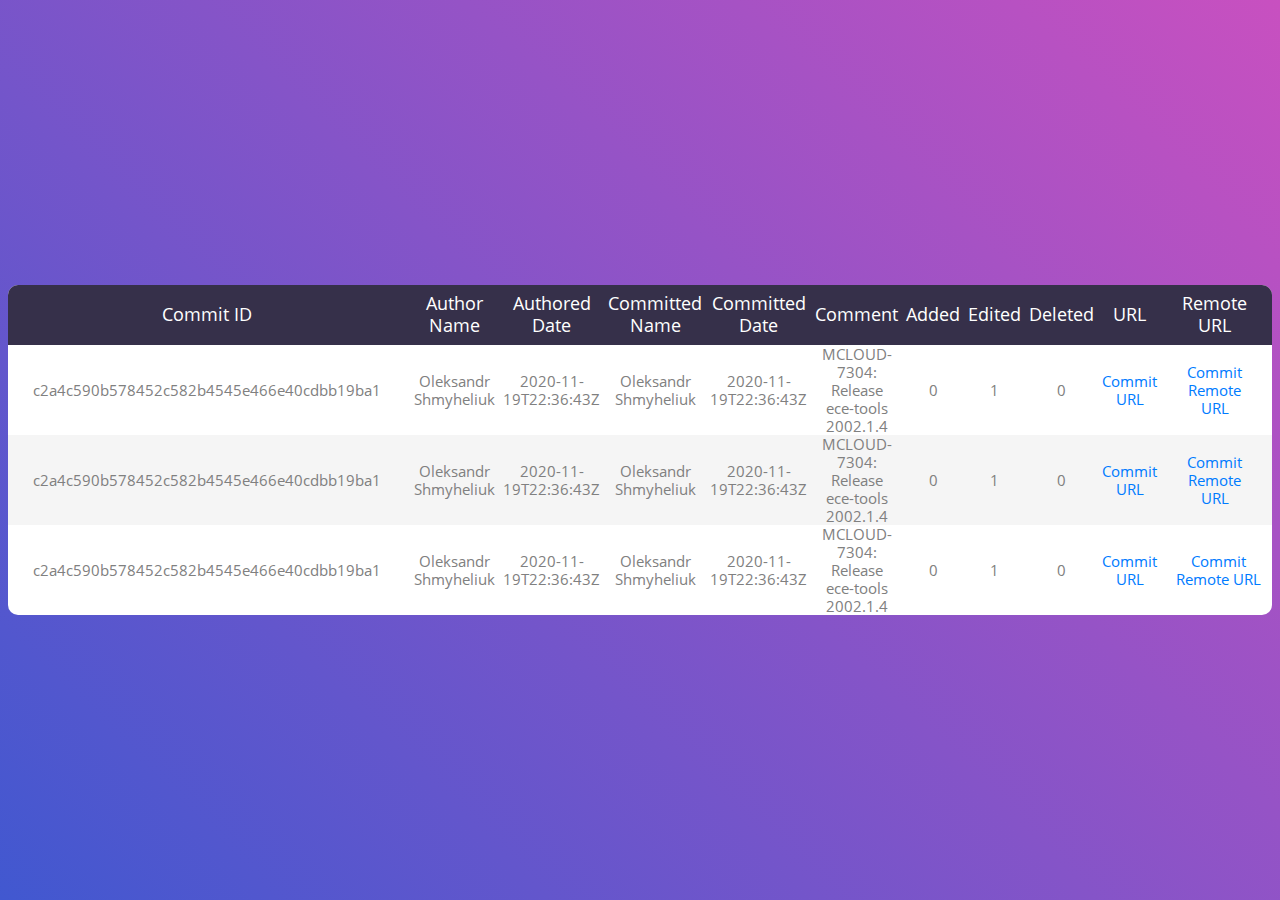
==== commit 5fcb5e2f: "- CSS Beautify. - Fixing HTML link." ====
--- a/index-local.html
+++ b/index-local.html
@@ -31,7 +31,7 @@
 					<table>
 						<thead>
 							<tr class="table100-head">
-								<th class="column2">Commit ID</th>
+								<th class="column2 column_padding">Commit ID</th>
 								<th class="column2">Author Name</th>
 								<th class="column2">Authored Date</th>
 								<th class="column2">Committed Name</th>
@@ -41,12 +41,54 @@
 								<th class="column2">Edited</th>
 								<th class="column2">Deleted</th>
 								<th class="column2">URL</th>
-								<th class="column2">Remote URL</th>
+								<th class="column2 column_padding">Remote URL</th>
 							</tr>
 						</thead>
 						<tbody>
 							<tr>
-								<td class="column2">c2a4c590b578452c582b4545e466e40cdbb19ba1</td>
+								<td class="column2 column_padding">c2a4c590b578452c582b4545e466e40cdbb19ba1</td>
+								<td class="column2">Oleksandr Shmyheliuk</td>
+								<td class="column2">2020-11-19T22:36:43Z</td>
+								<td class="column2">Oleksandr Shmyheliuk</td>
+								<td class="column2">2020-11-19T22:36:43Z</td>
+								<td class="column2">MCLOUD-7304: Release ece-tools 2002.1.4</td>
+								<td class="column2">0</td>
+								<td class="column2">1</td>
+								<td class="column2">0</td>
+								<td class="column2">
+									<a target="_blank" href="https://dev.azure.com/adobecloudmanager-skylinecloudintegrations/e20619c6-9efc-47ec-82ff-65e4171e7b41/_apis/git/repositories/993dfc9c-66ad-4e24-b85a-0af43a6a941f/commits/c2a4c590b578452c582b4545e466e40cdbb19ba1">
+										Commit URL
+									</a>
+								</td>
+								<td class="column2 column_padding">
+									<a target="_blank" href="https://dev.azure.com/adobecloudmanager-skylinecloudintegrations/e20619c6-9efc-47ec-82ff-65e4171e7b41/_apis/git/repositories/993dfc9c-66ad-4e24-b85a-0af43a6a941f/commits/c2a4c590b578452c582b4545e466e40cdbb19ba1">
+										Commit Remote URL
+									</a>
+								</td>
+							</tr>
+							<tr>
+								<td class="column2 column_padding">c2a4c590b578452c582b4545e466e40cdbb19ba1</td>
+								<td class="column2">Oleksandr Shmyheliuk</td>
+								<td class="column2">2020-11-19T22:36:43Z</td>
+								<td class="column2">Oleksandr Shmyheliuk</td>
+								<td class="column2">2020-11-19T22:36:43Z</td>
+								<td class="column2">MCLOUD-7304: Release ece-tools 2002.1.4</td>
+								<td class="column2">0</td>
+								<td class="column2">1</td>
+								<td class="column2">0</td>
+								<td class="column2">
+									<a target="_blank" href="https://dev.azure.com/adobecloudmanager-skylinecloudintegrations/e20619c6-9efc-47ec-82ff-65e4171e7b41/_apis/git/repositories/993dfc9c-66ad-4e24-b85a-0af43a6a941f/commits/c2a4c590b578452c582b4545e466e40cdbb19ba1">
+										Commit URL
+									</a>
+								</td>
+								<td class="column2 column_padding">
+									<a target="_blank" href="https://dev.azure.com/adobecloudmanager-skylinecloudintegrations/e20619c6-9efc-47ec-82ff-65e4171e7b41/_apis/git/repositories/993dfc9c-66ad-4e24-b85a-0af43a6a941f/commits/c2a4c590b578452c582b4545e466e40cdbb19ba1">
+										Commit Remote URL
+									</a>
+								</td>
+							</tr>
+							<tr>
+								<td class="column2 column_padding">c2a4c590b578452c582b4545e466e40cdbb19ba1</td>
 								<td class="column2">Oleksandr Shmyheliuk</td>
 								<td class="column2">2020-11-19T22:36:43Z</td>
 								<td class="column2">Oleksandr Shmyheliuk</td>
@@ -61,49 +103,7 @@
 									</a>
 								</td>
 								<td class="column2">
-									<a target="_blank" href="https://dev.azure.com/adobecloudmanager-skylinecloudintegrations/e20619c6-9efc-47ec-82ff-65e4171e7b41/_apis/git/repositories/993dfc9c-66ad-4e24-b85a-0af43a6a941f/commits/c2a4c590b578452c582b4545e466e40cdbb19ba1">
-										Commit Remote URL
-									</a>
-								</td>
-							</tr>
-							<tr>
-								<td class="column2">c2a4c590b578452c582b4545e466e40cdbb19ba1</td>
-								<td class="column2">Oleksandr Shmyheliuk</td>
-								<td class="column2">2020-11-19T22:36:43Z</td>
-								<td class="column2">Oleksandr Shmyheliuk</td>
-								<td class="column2">2020-11-19T22:36:43Z</td>
-								<td class="column2">MCLOUD-7304: Release ece-tools 2002.1.4</td>
-								<td class="column2">0</td>
-								<td class="column2">1</td>
-								<td class="column2">0</td>
-								<td class="column2">
-									<a target="_blank" href="https://dev.azure.com/adobecloudmanager-skylinecloudintegrations/e20619c6-9efc-47ec-82ff-65e4171e7b41/_apis/git/repositories/993dfc9c-66ad-4e24-b85a-0af43a6a941f/commits/c2a4c590b578452c582b4545e466e40cdbb19ba1">
-										Commit URL
-									</a>
-								</td>
-								<td class="column2">
-									<a target="_blank" href="https://dev.azure.com/adobecloudmanager-skylinecloudintegrations/e20619c6-9efc-47ec-82ff-65e4171e7b41/_apis/git/repositories/993dfc9c-66ad-4e24-b85a-0af43a6a941f/commits/c2a4c590b578452c582b4545e466e40cdbb19ba1">
-										Commit Remote URL
-									</a>
-								</td>
-							</tr>
-							<tr>
-								<td class="column2">c2a4c590b578452c582b4545e466e40cdbb19ba1</td>
-								<td class="column2">Oleksandr Shmyheliuk</td>
-								<td class="column2">2020-11-19T22:36:43Z</td>
-								<td class="column2">Oleksandr Shmyheliuk</td>
-								<td class="column2">2020-11-19T22:36:43Z</td>
-								<td class="column2">MCLOUD-7304: Release ece-tools 2002.1.4</td>
-								<td class="column2">0</td>
-								<td class="column2">1</td>
-								<td class="column2">0</td>
-								<td class="column2">
-									<a target="_blank" href="https://dev.azure.com/adobecloudmanager-skylinecloudintegrations/e20619c6-9efc-47ec-82ff-65e4171e7b41/_apis/git/repositories/993dfc9c-66ad-4e24-b85a-0af43a6a941f/commits/c2a4c590b578452c582b4545e466e40cdbb19ba1">
-										Commit URL
-									</a>
-								</td>
-								<td class="column2">
-									<a target="_blank" href="https://dev.azure.com/adobecloudmanager-skylinecloudintegrations/e20619c6-9efc-47ec-82ff-65e4171e7b41/_apis/git/repositories/993dfc9c-66ad-4e24-b85a-0af43a6a941f/commits/c2a4c590b578452c582b4545e466e40cdbb19ba1">
+									<a target="_blank column_padding" href="https://dev.azure.com/adobecloudmanager-skylinecloudintegrations/e20619c6-9efc-47ec-82ff-65e4171e7b41/_apis/git/repositories/993dfc9c-66ad-4e24-b85a-0af43a6a941f/commits/c2a4c590b578452c582b4545e466e40cdbb19ba1">
 										Commit Remote URL
 									</a>
 								</td>
--- a/css/main.css
+++ b/css/main.css
@@ -1,301 +1,254 @@
 
-
-/*//////////////////////////////////////////////////////////////////
-[ FONT ]*/
-
-
+/*/
+///////////////////////////////////////////////////////////////// [ FONT ]*/
 @font-face {
-  font-family: OpenSans-Regular;
-  src: url('../fonts/OpenSans/OpenSans-Regular.ttf'); 
-}
-
-
-
-/*//////////////////////////////////////////////////////////////////
-[ RESTYLE TAG ]*/
+    font-family: OpenSans-Regular;
+    src: url('../fonts/OpenSans/OpenSans-Regular.ttf');
+}
+/*/
+///////////////////////////////////////////////////////////////// [ RESTYLE TAG ]*/
 * {
-	margin: 0px; 
-	padding: 0px; 
-	box-sizing: border-box;
-}
-
+    margin: 0;
+    padding: 0;
+    box-sizing: border-box;
+}
 body, html {
-	height: 100%;
-	font-family: sans-serif;
-}
-
+    height: 100%;
+    font-family: sans-serif;
+}
 /* ------------------------------------ */
 a {
-	margin: 0px;
-	transition: all 0.4s;
-	-webkit-transition: all 0.4s;
-  -o-transition: all 0.4s;
-  -moz-transition: all 0.4s;
-}
-
+    margin: 0;
+    transition: all 0.4s;
+    -webkit-transition: all 0.4s;
+    -o-transition: all 0.4s;
+    -moz-transition: all 0.4s;
+}
 a:focus {
-	outline: none !important;
-}
-
+    outline: none !important;
+}
 a:hover {
-	text-decoration: none;
-}
-
-/* ------------------------------------ */
-h1,h2,h3,h4,h5,h6 {margin: 0px;}
-
-p {margin: 0px;}
-
+    text-decoration: none;
+}
+/* ------------------------------------ */
+h1,h2,h3,h4,h5,h6 {
+    margin: 0;
+}
+p {
+    margin: 0;
+}
 ul, li {
-	margin: 0px;
-	list-style-type: none;
-}
-
-
+    margin: 0;
+    list-style-type: none;
+}
 /* ------------------------------------ */
 input {
-  display: block;
-	outline: none;
-	border: none !important;
-}
-
+    display: block;
+    outline: none;
+    border: none !important;
+}
 textarea {
-  display: block;
-  outline: none;
-}
-
+    display: block;
+    outline: none;
+}
 textarea:focus, input:focus {
-  border-color: transparent !important;
-}
-
+    border-color: transparent !important;
+}
 /* ------------------------------------ */
 button {
-	outline: none !important;
-	border: none;
-	background: transparent;
-}
-
+    outline: none !important;
+    border: none;
+    background: transparent;
+}
 button:hover {
-	cursor: pointer;
-}
-
+    cursor: pointer;
+}
 iframe {
-	border: none !important;
-}
-
-
-
-
-/*//////////////////////////////////////////////////////////////////
-[ Utiliti ]*/
-
-
-
-
-
-
-/*//////////////////////////////////////////////////////////////////
-[ Table ]*/
-
+    border: none !important;
+}
+/*/
+///////////////////////////////////////////////////////////////// [ Utiliti ]*/
+/*/
+///////////////////////////////////////////////////////////////// [ Table ]*/
 .limiter {
-  width: 100%;
-  margin: 0 auto;
-}
-
+    width: 100%;
+    margin: 0 auto;
+}
 .container-table100 {
-  width: 100%;
-  min-height: 100vh;
-  background: #c850c0;
-  background: -webkit-linear-gradient(45deg, #4158d0, #c850c0);
-  background: -o-linear-gradient(45deg, #4158d0, #c850c0);
-  background: -moz-linear-gradient(45deg, #4158d0, #c850c0);
-  background: linear-gradient(45deg, #4158d0, #c850c0);
-
-  display: -webkit-box;
-  display: -webkit-flex;
-  display: -moz-box;
-  display: -ms-flexbox;
-  display: flex;
-  align-items: center;
-  justify-content: center;
-  flex-wrap: wrap;
-  padding: 33px 30px;
-}
-
-/*.wrap-table100 {*/
-/*  width: 1170px;*/
-/*}*/
-
+    width: 100%;
+    min-height: 100vh;
+    background: #c850c0;
+    background: -webkit-linear-gradient(45deg, #4158d0, #c850c0);
+    background: -o-linear-gradient(45deg, #4158d0, #c850c0);
+    background: -moz-linear-gradient(45deg, #4158d0, #c850c0);
+    background: linear-gradient(45deg, #4158d0, #c850c0);
+    display: -webkit-box;
+    display: -webkit-flex;
+    display: -moz-box;
+    display: -ms-flexbox;
+    display: flex;
+    align-items: center;
+    justify-content: center;
+    flex-wrap: wrap;
+    padding: 33px 30px;
+}
+/*.wrap-table100 {
+	*/
+/* width: 1170px;
+*/
+/*
+}
+*/
 table {
-  border-spacing: 1;
-  border-collapse: collapse;
-  background: white;
-  border-radius: 10px;
-  overflow: hidden;
-  width: 100%;
-  margin: 0 auto;
-  position: relative;
+    border-spacing: 1px;
+    border-collapse: collapse;
+    background: white;
+    border-radius: 10px;
+    overflow: hidden;
+    width: 100%;
+    margin: 0 auto;
+    position: relative;
 }
 table * {
-  position: relative;
+    position: relative;
 }
 table td, table th {
-  padding-left: 8px;
+    padding-left: 8px;
 }
 table thead tr {
-  height: 60px;
-  background: #36304a;
+    height: 60px;
+    background: #36304a;
 }
 table tbody tr {
-  height: 50px;
+    height: 50px;
 }
 table tbody tr:last-child {
-  border: 0;
+    border: 0;
 }
 table td, table th {
-  text-align: center;
+    text-align: center;
 }
 table td.l, table th.l {
-  text-align: right;
+    text-align: right;
 }
 table td.c, table th.c {
-  text-align: center;
+    text-align: center;
 }
 table td.r, table th.r {
-  text-align: center;
-}
-
-
+    text-align: center;
+}
 .table100-head th{
-  font-family: OpenSans-Regular;
-  font-size: 18px;
-  color: #fff;
-  line-height: 1.2;
-  font-weight: unset;
-}
-
-tbody tr:nth-child(even) {
-  background-color: #f5f5f5;
-}
-
-tbody tr {
-  font-family: OpenSans-Regular;
-  font-size: 15px;
-  color: #808080;
-  line-height: 1.2;
-  font-weight: unset;
-}
-
-tbody tr:hover {
-  color: #555555;
-  background-color: #f5f5f5;
-  cursor: pointer;
-}
-
-.column1 {
-  width: 260px;
-  padding-left: 40px;
-}
-
-.column2 {
-  width: 160px;
-}
-
-.column3 {
-  width: 245px;
-}
-
-.column4 {
-  width: 110px;
-  text-align: right;
-}
-
-.column5 {
-  width: 170px;
-  text-align: right;
-}
-
-.column6 {
-  width: 222px;
-  text-align: right;
-  padding-right: 62px;
-}
-
-
-@media screen and (max-width: 992px) {
-  table {
-    display: block;
-  }
-  table > *, table tr, table td, table th {
-    display: block;
-  }
-  table thead {
-    display: none;
-  }
-  table tbody tr {
-    height: auto;
-    padding: 37px 0;
-  }
-  table tbody tr td {
-    padding-left: 40% !important;
-    margin-bottom: 24px;
-  }
-  table tbody tr td:last-child {
-    margin-bottom: 0;
-  }
-  table tbody tr td:before {
-    font-family: OpenSans-Regular;
-    font-size: 14px;
-    color: #999999;
+    font-family: OpenSans-Regular, serif;
+    font-size: 18px;
+    color: #fff;
     line-height: 1.2;
     font-weight: unset;
-    position: absolute;
-    width: 40%;
-    left: 30px;
-    top: 0;
-  }
-  table tbody tr td:nth-child(1):before {
-    content: "Date";
-  }
-  table tbody tr td:nth-child(2):before {
-    content: "Order ID";
-  }
-  table tbody tr td:nth-child(3):before {
-    content: "Name";
-  }
-  table tbody tr td:nth-child(4):before {
-    content: "Price";
-  }
-  table tbody tr td:nth-child(5):before {
-    content: "Quantity";
-  }
-  table tbody tr td:nth-child(6):before {
-    content: "Total";
-  }
-
-  .column4,
-  .column5,
-  .column6 {
-    text-align: left;
-  }
-
-  .column4,
-  .column5,
-  .column6,
-  .column1,
-  .column2,
-  .column3 {
-    width: 100%;
-  }
-
-  tbody tr {
-    font-size: 14px;
-  }
-}
-
+}
+tbody tr:nth-child(even) {
+    background-color: #f5f5f5;
+}
+tbody tr {
+    font-family: OpenSans-Regular, serif;
+    font-size: 15px;
+    color: #808080;
+    line-height: 1.2;
+    font-weight: unset;
+}
+tbody tr:hover {
+    color: #555555;
+    background-color: #f5f5f5;
+    cursor: pointer;
+}
+.column1 {
+    width: 260px;
+    padding-left: 40px;
+}
+.column2 {
+    width: 160px;
+}
+.column3 {
+    width: 245px;
+}
+.column4 {
+    width: 110px;
+    text-align: right;
+}
+.column5 {
+    width: 170px;
+    text-align: right;
+}
+.column6 {
+    width: 222px;
+    text-align: right;
+    padding-right: 62px;
+}
+@media screen and (max-width: 992px) {
+    table {
+        display: block;
+    }
+    table > *, table tr, table td, table th {
+        display: block;
+    }
+    table thead {
+        display: none;
+    }
+    table tbody tr {
+        height: auto;
+        padding: 37px 0;
+    }
+    table tbody tr td {
+        padding-left: 40% !important;
+        margin-bottom: 24px;
+    }
+    table tbody tr td:last-child {
+        margin-bottom: 0;
+    }
+    table tbody tr td:before {
+        font-family: OpenSans-Regular, serif;
+        font-size: 14px;
+        color: #999999;
+        line-height: 1.2;
+        font-weight: unset;
+        position: absolute;
+        width: 40%;
+        left: 30px;
+        top: 0;
+    }
+    table tbody tr td:nth-child(1):before {
+        content: "Date";
+    }
+    table tbody tr td:nth-child(2):before {
+        content: "Order ID";
+    }
+    table tbody tr td:nth-child(3):before {
+        content: "Name";
+    }
+    table tbody tr td:nth-child(4):before {
+        content: "Price";
+    }
+    table tbody tr td:nth-child(5):before {
+        content: "Quantity";
+    }
+    table tbody tr td:nth-child(6):before {
+        content: "Total";
+    }
+    .column4, .column5, .column6 {
+        text-align: left;
+    }
+    .column4, .column5, .column6, .column1, .column2, .column3 {
+        width: 100%;
+    }
+    tbody tr {
+        font-size: 14px;
+    }
+}
 @media (max-width: 576px) {
-  .container-table100 {
-    padding-left: 15px;
-    padding-right: 15px;
-  }
-}+    .container-table100 {
+        padding-left: 15px;
+        padding-right: 15px;
+    }
+}
+.column_padding {
+    padding: 0 25px;
+}
+ 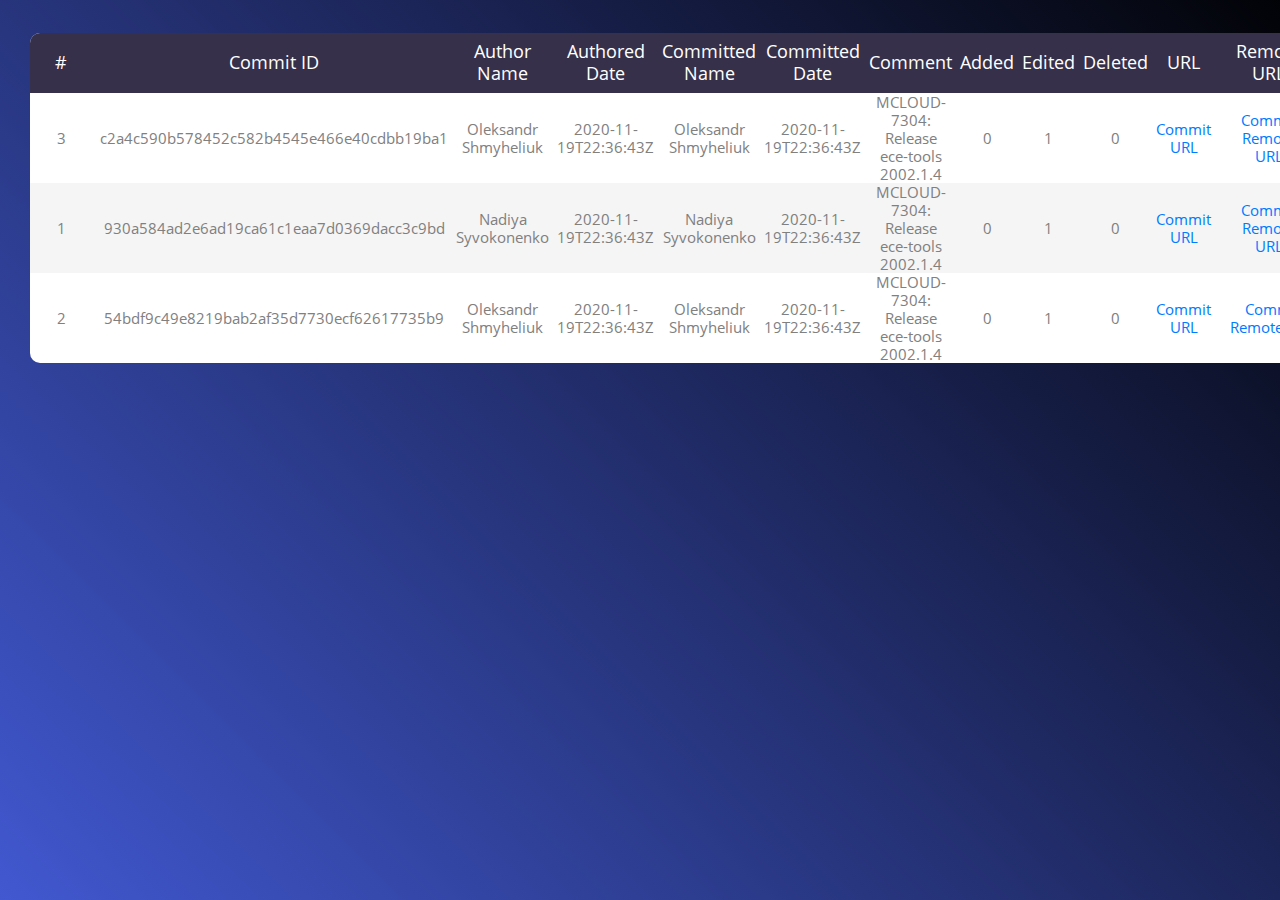
==== commit ccf272fc: "- ADding sort logic." ====
--- a/index-local.html
+++ b/index-local.html
@@ -28,25 +28,27 @@
 		<div class="container-table100">
 			<div class="wrap-table100">
 				<div class="table100">
-					<table>
+					<table id="mainTable">
 						<thead>
 							<tr class="table100-head">
-								<th class="column2 column_padding">Commit ID</th>
-								<th class="column2">Author Name</th>
-								<th class="column2">Authored Date</th>
-								<th class="column2">Committed Name</th>
-								<th class="column2">Committed Date</th>
-								<th class="column2">Comment</th>
-								<th class="column2">Added</th>
-								<th class="column2">Edited</th>
-								<th class="column2">Deleted</th>
+								<th onclick="sortTable(0)" class="column2 column_padding">#</th>
+								<th onclick="sortTable(1)" class="column2">Commit ID</th>
+								<th onclick="sortTable(2)" class="column2">Author Name</th>
+								<th onclick="sortTable(3)" class="column2">Authored Date</th>
+								<th onclick="sortTable(4)" class="column2">Committed Name</th>
+								<th onclick="sortTable(5)" class="column2">Committed Date</th>
+								<th onclick="sortTable(6)" class="column2">Comment</th>
+								<th onclick="sortTable(7)" class="column2">Added</th>
+								<th onclick="sortTable(8)" class="column2">Edited</th>
+								<th onclick="sortTable(9)" class="column2">Deleted</th>
 								<th class="column2">URL</th>
 								<th class="column2 column_padding">Remote URL</th>
 							</tr>
 						</thead>
 						<tbody>
 							<tr>
-								<td class="column2 column_padding">c2a4c590b578452c582b4545e466e40cdbb19ba1</td>
+								<td class="column2 column_padding">3</td>
+								<td class="column2">c2a4c590b578452c582b4545e466e40cdbb19ba1</td>
 								<td class="column2">Oleksandr Shmyheliuk</td>
 								<td class="column2">2020-11-19T22:36:43Z</td>
 								<td class="column2">Oleksandr Shmyheliuk</td>
@@ -67,10 +69,11 @@
 								</td>
 							</tr>
 							<tr>
-								<td class="column2 column_padding">c2a4c590b578452c582b4545e466e40cdbb19ba1</td>
-								<td class="column2">Oleksandr Shmyheliuk</td>
+								<td class="column2 column_padding">1</td>
+								<td class="column2">930a584ad2e6ad19ca61c1eaa7d0369dacc3c9bd</td>
+								<td class="column2">Nadiya Syvokonenko	</td>
 								<td class="column2">2020-11-19T22:36:43Z</td>
-								<td class="column2">Oleksandr Shmyheliuk</td>
+								<td class="column2">Nadiya Syvokonenko	</td>
 								<td class="column2">2020-11-19T22:36:43Z</td>
 								<td class="column2">MCLOUD-7304: Release ece-tools 2002.1.4</td>
 								<td class="column2">0</td>
@@ -88,7 +91,8 @@
 								</td>
 							</tr>
 							<tr>
-								<td class="column2 column_padding">c2a4c590b578452c582b4545e466e40cdbb19ba1</td>
+								<td class="column2 column_padding">2</td>
+								<td class="column2">54bdf9c49e8219bab2af35d7730ecf62617735b9</td>
 								<td class="column2">Oleksandr Shmyheliuk</td>
 								<td class="column2">2020-11-19T22:36:43Z</td>
 								<td class="column2">Oleksandr Shmyheliuk</td>
--- a/css/main.css
+++ b/css/main.css
@@ -77,16 +77,16 @@
 .container-table100 {
     width: 100%;
     min-height: 100vh;
-    background: #c850c0;
-    background: -webkit-linear-gradient(45deg, #4158d0, #c850c0);
-    background: -o-linear-gradient(45deg, #4158d0, #c850c0);
-    background: -moz-linear-gradient(45deg, #4158d0, #c850c0);
-    background: linear-gradient(45deg, #4158d0, #c850c0);
+    background: #000;
+    background: -webkit-linear-gradient(45deg, #4158d0, #000);
+    background: -o-linear-gradient(45deg, #4158d0, #000);
+    background: -moz-linear-gradient(45deg, #4158d0, #000);
+    background: linear-gradient(45deg, #4158d0, #000);
     display: -webkit-box;
     display: -webkit-flex;
     display: -moz-box;
     display: -ms-flexbox;
-    display: flex;
+    display: inline-table;
     align-items: center;
     justify-content: center;
     flex-wrap: wrap;
@@ -182,73 +182,73 @@
     text-align: right;
     padding-right: 62px;
 }
-@media screen and (max-width: 992px) {
-    table {
-        display: block;
-    }
-    table > *, table tr, table td, table th {
-        display: block;
-    }
-    table thead {
-        display: none;
-    }
-    table tbody tr {
-        height: auto;
-        padding: 37px 0;
-    }
-    table tbody tr td {
-        padding-left: 40% !important;
-        margin-bottom: 24px;
-    }
-    table tbody tr td:last-child {
-        margin-bottom: 0;
-    }
-    table tbody tr td:before {
-        font-family: OpenSans-Regular, serif;
-        font-size: 14px;
-        color: #999999;
-        line-height: 1.2;
-        font-weight: unset;
-        position: absolute;
-        width: 40%;
-        left: 30px;
-        top: 0;
-    }
-    table tbody tr td:nth-child(1):before {
-        content: "Date";
-    }
-    table tbody tr td:nth-child(2):before {
-        content: "Order ID";
-    }
-    table tbody tr td:nth-child(3):before {
-        content: "Name";
-    }
-    table tbody tr td:nth-child(4):before {
-        content: "Price";
-    }
-    table tbody tr td:nth-child(5):before {
-        content: "Quantity";
-    }
-    table tbody tr td:nth-child(6):before {
-        content: "Total";
-    }
-    .column4, .column5, .column6 {
-        text-align: left;
-    }
-    .column4, .column5, .column6, .column1, .column2, .column3 {
-        width: 100%;
-    }
-    tbody tr {
-        font-size: 14px;
-    }
-}
-@media (max-width: 576px) {
-    .container-table100 {
-        padding-left: 15px;
-        padding-right: 15px;
-    }
-}
+/*@media screen and (max-width: 992px) {*/
+/*    table {*/
+/*        display: block;*/
+/*    }*/
+/*    table > *, table tr, table td, table th {*/
+/*        display: block;*/
+/*    }*/
+/*    table thead {*/
+/*        display: none;*/
+/*    }*/
+/*    table tbody tr {*/
+/*        height: auto;*/
+/*        padding: 37px 0;*/
+/*    }*/
+/*    table tbody tr td {*/
+/*        padding-left: 40% !important;*/
+/*        margin-bottom: 24px;*/
+/*    }*/
+/*    table tbody tr td:last-child {*/
+/*        margin-bottom: 0;*/
+/*    }*/
+/*    table tbody tr td:before {*/
+/*        font-family: OpenSans-Regular, serif;*/
+/*        font-size: 14px;*/
+/*        color: #999999;*/
+/*        line-height: 1.2;*/
+/*        font-weight: unset;*/
+/*        position: absolute;*/
+/*        width: 40%;*/
+/*        left: 30px;*/
+/*        top: 0;*/
+/*    }*/
+/*    table tbody tr td:nth-child(1):before {*/
+/*        content: "Date";*/
+/*    }*/
+/*    table tbody tr td:nth-child(2):before {*/
+/*        content: "Order ID";*/
+/*    }*/
+/*    table tbody tr td:nth-child(3):before {*/
+/*        content: "Name";*/
+/*    }*/
+/*    table tbody tr td:nth-child(4):before {*/
+/*        content: "Price";*/
+/*    }*/
+/*    table tbody tr td:nth-child(5):before {*/
+/*        content: "Quantity";*/
+/*    }*/
+/*    table tbody tr td:nth-child(6):before {*/
+/*        content: "Total";*/
+/*    }*/
+/*    .column4, .column5, .column6 {*/
+/*        text-align: left;*/
+/*    }*/
+/*    .column4, .column5, .column6, .column1, .column2, .column3 {*/
+/*        width: 100%;*/
+/*    }*/
+/*    tbody tr {*/
+/*        font-size: 14px;*/
+/*    }*/
+/*}*/
+/*@media (max-width: 576px) {*/
+/*    .container-table100 {*/
+/*        padding-left: 15px;*/
+/*        padding-right: 15px;*/
+/*    }*/
+/*}*/
 .column_padding {
-    padding: 0 25px;
+    padding: 0 25px 0 25px !important;
 }
  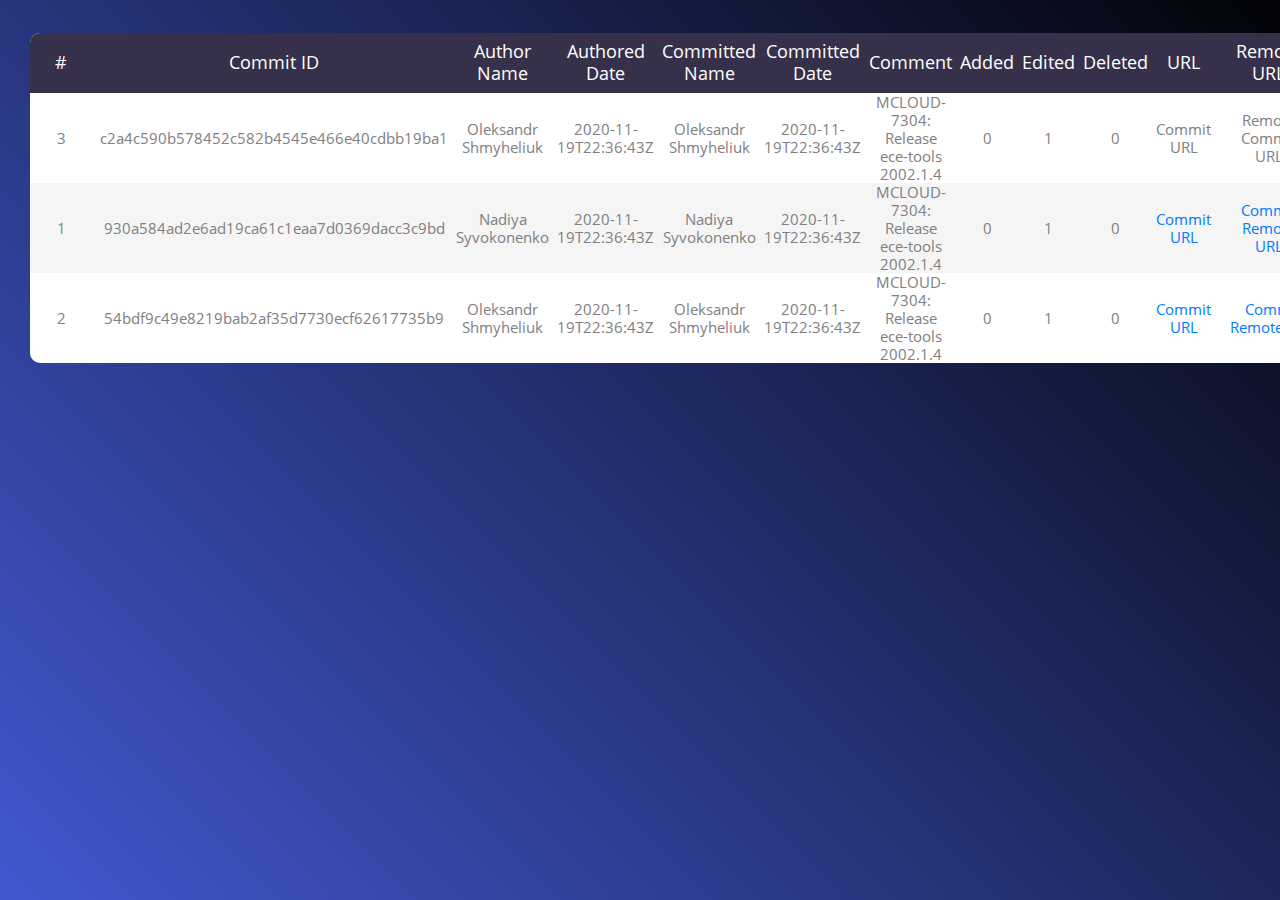
==== commit 06ac6d91: "- ADding sort logic." ====
--- a/index-local.html
+++ b/index-local.html
@@ -58,14 +58,16 @@
 								<td class="column2">1</td>
 								<td class="column2">0</td>
 								<td class="column2">
-									<a target="_blank" href="https://dev.azure.com/adobecloudmanager-skylinecloudintegrations/e20619c6-9efc-47ec-82ff-65e4171e7b41/_apis/git/repositories/993dfc9c-66ad-4e24-b85a-0af43a6a941f/commits/c2a4c590b578452c582b4545e466e40cdbb19ba1">
-										Commit URL
+									<a onclick="copyToClipboard('#myInput1')" title="Click to Copy URL">
+										<p>Commit URL</p>
 									</a>
+									<input type="text" id="myInput1" class="_1" style="display: none;" value="https://dev.azure.com/adobecloudmanager-skylinecloudintegrations/e20619c6-9efc-47ec-82ff-65e4171e7b41/_apis/git/repositories/993dfc9c-66ad-4e24-b85a-0af43a6a941f/commits/c2a4c590b578452c582b4545e466e40cdbb19ba1">
 								</td>
 								<td class="column2 column_padding">
-									<a target="_blank" href="https://dev.azure.com/adobecloudmanager-skylinecloudintegrations/e20619c6-9efc-47ec-82ff-65e4171e7b41/_apis/git/repositories/993dfc9c-66ad-4e24-b85a-0af43a6a941f/commits/c2a4c590b578452c582b4545e466e40cdbb19ba1">
-										Commit Remote URL
+									<a onclick="copyToClipboard('#myInput2')" title="Click to Copy URL">
+										<p>Remote Commit URL</p>
 									</a>
+									<input type="text" id="myInput2" class="_2" style="display: none;" value="fdsafsadfsd://dev.azure.com/adobecloudmanager-skylinecloudintegrations/e20619c6-9efc-47ec-82ff-65e4171e7b41/_apis/git/repositories/993dfc9c-66ad-4e24-b85a-0af43a6a941f/commits/c2a4c590b578452c582b4545e466e40cdbb19ba1">
 								</td>
 							</tr>
 							<tr>
